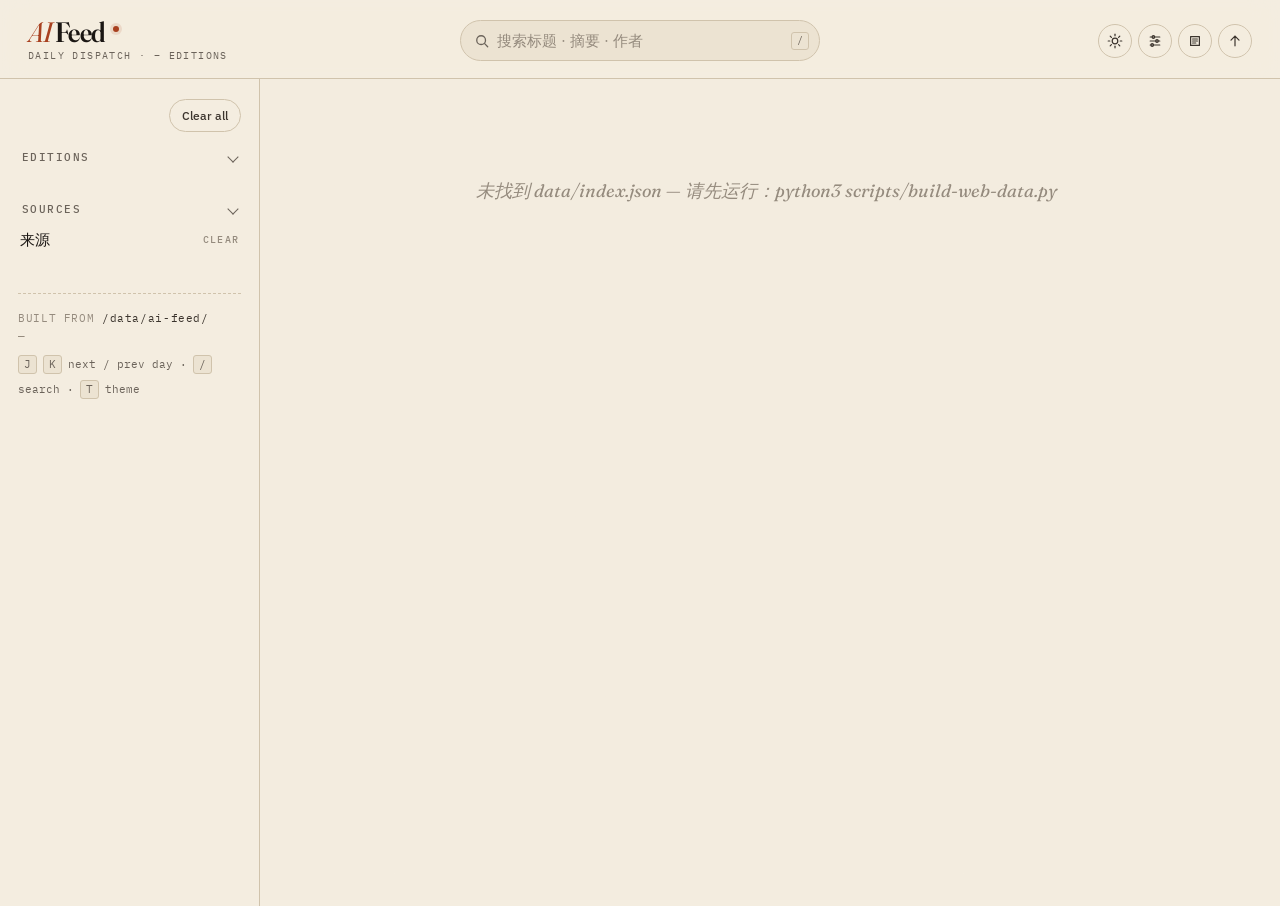
==== web/index.html @ de1b01b5 "Initial GitHub Pages AI daily radar" ====
<!doctype html>
<html lang="zh-CN" data-theme="dark">
<head>
<meta charset="utf-8" />
<meta name="viewport" content="width=device-width,initial-scale=1" />
<title>AI Feed · Dispatch</title>
<link rel="icon" href="favicon.svg" type="image/svg+xml" />
<link rel="shortcut icon" href="favicon.svg" type="image/svg+xml" />
<link rel="preconnect" href="https://fonts.googleapis.com" />
<link rel="preconnect" href="https://fonts.gstatic.com" crossorigin />
<link href="https://fonts.googleapis.com/css2?family=Fraunces:ital,opsz,wght,SOFT@0,9..144,300..900,0..100;1,9..144,300..900,0..100&family=IBM+Plex+Sans:wght@300;400;500;600&family=IBM+Plex+Mono:wght@300;400;500&display=swap" rel="stylesheet" />
<link rel="stylesheet" href="style.css?v=20260511-gorden-digest4" />
</head>
<body>

<!-- Ambient paper texture / ink grain via SVG noise -->
<svg class="grain" aria-hidden="true"><filter id="n"><feTurbulence type="fractalNoise" baseFrequency="0.9" numOctaves="2" stitchTiles="stitch"/><feColorMatrix values="0 0 0 0 0 0 0 0 0 0 0 0 0 0 0 0 0 0 0.12 0"/></filter><rect width="100%" height="100%" filter="url(#n)"/></svg>

<header class="masthead">
  <div class="masthead-left">
    <div class="wordmark">
      <span class="wordmark-ai">AI</span><span class="wordmark-feed">Feed</span>
      <span class="wordmark-mark"></span>
    </div>
    <div class="tagline">DAILY DISPATCH · <span id="tag-days">–</span> EDITIONS</div>
  </div>

  <div class="masthead-center">
    <div class="search-box">
      <svg viewBox="0 0 16 16" width="14" height="14" aria-hidden="true"><circle cx="7" cy="7" r="5" fill="none" stroke="currentColor" stroke-width="1.5"/><path d="M11 11l3.5 3.5" stroke="currentColor" stroke-width="1.5" stroke-linecap="round" fill="none"/></svg>
      <input id="search" type="search" placeholder="搜索标题 · 摘要 · 作者" autocomplete="off" />
      <kbd class="kbd">/</kbd>
    </div>
  </div>

  <div class="masthead-right">
    <span class="topbar-status" id="refresh-status" aria-live="polite"></span>
    <button class="icon-btn" id="refresh-btn" title="刷新最近 60 分钟 (R)" aria-label="refresh">
      <svg viewBox="0 0 20 20" width="16" height="16" fill="none" stroke="currentColor" stroke-width="1.5" stroke-linecap="round" stroke-linejoin="round">
        <path d="M16.5 10A6.5 6.5 0 1 1 14.8 5.7"/>
        <path d="M12.8 3.5h3.7v3.7"/>
      </svg>
    </button>
    <button class="icon-btn" id="theme-btn" title="切换主题 (T)" aria-label="theme">
      <svg class="i-sun" viewBox="0 0 20 20" width="16" height="16"><circle cx="10" cy="10" r="3.5" fill="none" stroke="currentColor" stroke-width="1.5"/><g stroke="currentColor" stroke-width="1.5" stroke-linecap="round"><line x1="10" y1="1.5" x2="10" y2="3.5"/><line x1="10" y1="16.5" x2="10" y2="18.5"/><line x1="1.5" y1="10" x2="3.5" y2="10"/><line x1="16.5" y1="10" x2="18.5" y2="10"/><line x1="4" y1="4" x2="5.5" y2="5.5"/><line x1="14.5" y1="14.5" x2="16" y2="16"/><line x1="16" y1="4" x2="14.5" y2="5.5"/><line x1="5.5" y1="14.5" x2="4" y2="16"/></g></svg>
      <svg class="i-moon" viewBox="0 0 20 20" width="16" height="16"><path d="M15.5 12a6.5 6.5 0 01-8-8 .7.7 0 00-1-.8 8 8 0 109.8 9.8.7.7 0 00-.8-1z" fill="currentColor"/></svg>
    </button>
    <button class="icon-btn" id="settings-btn" title="设置 (,)" aria-label="settings" aria-haspopup="dialog" aria-controls="settings-modal" aria-expanded="false">
      <svg viewBox="0 0 20 20" width="16" height="16" fill="none" stroke="currentColor" stroke-width="1.5" stroke-linecap="round">
        <line x1="4" y1="5" x2="16" y2="5"/><circle cx="8" cy="5" r="1.6"/>
        <line x1="4" y1="10" x2="16" y2="10"/><circle cx="12.5" cy="10" r="1.6"/>
        <line x1="4" y1="15" x2="16" y2="15"/><circle cx="6.5" cy="15" r="1.6"/>
      </svg>
    </button>
    <button class="icon-btn" id="digest-btn" title="查看 Daily Digest (D)" aria-label="daily digest">
      <svg viewBox="0 0 20 20" width="16" height="16" fill="none" stroke="currentColor" stroke-width="1.5" stroke-linecap="round" stroke-linejoin="round"><path d="M4.5 4.5h11v11h-11z"/><path d="M7 7.5h6M7 10h6M7 12.5h4"/></svg>
    </button>
    <button class="icon-btn" id="latest-btn" title="跳到最新 (L)" aria-label="latest">
      <svg viewBox="0 0 20 20" width="16" height="16" fill="none" stroke="currentColor" stroke-width="1.5" stroke-linecap="round"><path d="M10 16V4M5 9l5-5 5 5"/></svg>
    </button>
  </div>
</header>


<section class="sync-alert" id="sync-alert" hidden aria-live="polite">
  <div class="sync-alert-copy">
    <div class="sync-alert-title" id="sync-alert-title">同步状态正常</div>
    <div class="sync-alert-text" id="sync-alert-text">如果飞书网络或授权有问题，这里会直接提醒。</div>
  </div>
  <div class="sync-alert-actions">
    <a class="mini-btn" id="sync-auth-open" href="#" target="_blank" rel="noopener" hidden>去授权</a>
    <button class="mini-btn" id="sync-reauth-btn" type="button" hidden>重新授权</button>
    <button class="mini-btn" id="sync-catchup-btn" type="button" hidden>继续补跑</button>
    <button class="mini-btn" id="sync-alert-refresh-btn" type="button" hidden>刷新状态</button>
  </div>
</section>

<div class="layout">
  <aside class="sidebar" id="sidebar">
    <div class="sidebar-toolbar">
      <button class="ghost-chip clear-chip" id="clear-all-filters" type="button">Clear all</button>
    </div>

    <section class="side-section" data-open="true">
      <button class="side-header"><span>EDITIONS</span><span class="caret"></span></button>
      <div class="side-body">
        <div id="date-list" class="date-list"></div>
      </div>
    </section>

    <section class="side-section" data-open="true">
      <button class="side-header"><span>CATEGORIES</span><span class="caret"></span></button>
      <div class="side-body">
        <div id="category-filters" class="chip-col"></div>
      </div>
    </section>

    <section class="side-section" data-open="true">
      <button class="side-header"><span>SOURCES</span><span class="caret"></span></button>
      <div class="side-body">
        <div class="filter-group-head">
          <span>来源</span>
          <button class="filter-clear-btn" id="clear-sources" type="button">Clear</button>
        </div>
        <div id="source-filters" class="chip-row"></div>
      </div>
    </section>

    <section class="side-section" data-open="true">
      <button class="side-header"><span>WORTH READING</span><span class="caret"></span></button>
      <div class="side-body">
        <div class="filter-group-head">
          <span>Worth reading</span>
          <button class="filter-clear-btn" id="clear-score-filters" type="button">Clear</button>
        </div>
        <div class="filter-block compact-setting">
          <div id="score-filters" class="chip-row"></div>
        </div>
        <div class="filter-block compact-setting">
          <div class="filter-group-head">
            <label>Signal</label>
            <button class="filter-clear-btn" id="clear-signal-filters" type="button">Clear</button>
          </div>
          <div id="signal-filters" class="chip-row"></div>
        </div>
        <div class="filter-block compact-setting">
          <div class="filter-group-head">
            <label>Decision</label>
            <button class="filter-clear-btn" id="clear-decision-filters" type="button">Clear</button>
          </div>
          <div id="decision-filters" class="chip-row"></div>
        </div>
        <div class="filter-block compact-setting">
          <div class="filter-group-head">
            <label>Transfer</label>
            <button class="filter-clear-btn" id="clear-transfer-filters" type="button">Clear</button>
          </div>
          <div id="transfer-filters" class="chip-row"></div>
        </div>
        <div class="filter-block compact-setting">
          <div class="filter-group-head">
            <label>Evidence</label>
            <button class="filter-clear-btn" id="clear-evidence-filters" type="button">Clear</button>
          </div>
          <div id="evidence-filters" class="chip-row"></div>
        </div>
        <div class="filter-block compact-setting">
          <div class="filter-group-head">
            <label>Constraint</label>
            <button class="filter-clear-btn" id="clear-constraint-filters" type="button">Clear</button>
          </div>
          <div id="constraint-filters" class="chip-row"></div>
        </div>
      </div>
    </section>

    <section class="side-section" data-open="true">
      <button class="side-header"><span>ENTITY TAGS</span><span class="caret"></span></button>
      <div class="side-body">
        <div class="filter-group-head">
          <span>实体 / 产品 / 公司</span>
          <button class="filter-clear-btn" id="clear-entity-tags" type="button">Clear</button>
        </div>
        <div id="entity-tag-filters" class="chip-row"></div>
      </div>
    </section>

    <section class="side-section" data-open="true">
      <button class="side-header"><span>TOPIC TAGS</span><span class="caret"></span></button>
      <div class="side-body">
        <div class="filter-group-head">
          <span>主题 / 动作 / 领域</span>
          <button class="filter-clear-btn" id="clear-topic-tags" type="button">Clear</button>
        </div>
        <div id="topic-tag-filters" class="chip-row"></div>
      </div>
    </section>

    <section class="side-section" data-open="true">
      <button class="side-header"><span>MY LISTS</span><span class="caret"></span></button>
      <div class="side-body">
        <div class="filter-group-head">
          <span>状态</span>
          <button class="filter-clear-btn" id="clear-item-state-filters" type="button">Clear</button>
        </div>
        <div id="item-state-filters" class="chip-row"></div>
      </div>
    </section>



    <section class="side-section meta">
      <div class="credits">
        <div class="credits-line">BUILT FROM <span class="credits-mark">/data/ai-feed/</span></div>
        <div class="credits-line" id="generated-at">—</div>
        <div class="credits-kbd"><kbd class="kbd">J</kbd><kbd class="kbd">K</kbd> next / prev day · <kbd class="kbd">/</kbd> search · <kbd class="kbd">T</kbd> theme</div>
      </div>
    </section>
  </aside>

  <main class="timeline" id="timeline">
    <div id="empty" class="empty" hidden>无匹配条目。</div>
    <section id="digest-view" class="digest-view" hidden>
      <div class="digest-shell">
        <div class="digest-head">
          <div>
            <div class="panel-kicker">Daily Digest</div>
            <h2 id="digest-title">昨日总结</h2>
            <p id="digest-subtitle" class="digest-subtitle">正在读取摘要…</p>
          </div>
          <div class="digest-head-actions">
            <div class="digest-date-switcher" aria-label="日报日期切换">
              <div class="digest-date-switcher-top">
                <button class="digest-date-step" id="digest-date-prev-btn" type="button">← 前一天</button>
                <label class="field digest-date-picker">
                  <span>Report Date</span>
                  <select id="digest-date-select"></select>
                </label>
                <button class="digest-date-step" id="digest-date-next-btn" type="button">后一天 →</button>
                <input class="digest-date-native" id="digest-date-input" type="date" aria-label="按日历选择日报日期" />
              </div>
              <div class="digest-date-rail" id="digest-date-rail" aria-label="最近日报日期"></div>
            </div>
            <button class="ghost-chip" id="digest-read-mode-btn" type="button" aria-pressed="false">轻阅读 Beta</button>
            <button class="ghost-chip" id="digest-refresh-btn" type="button">刷新摘要</button>
          </div>
        </div>
        <div id="digest-tabs" class="runtime-detail-tabs digest-tabs"></div>
        <div id="digest-content" class="digest-content"></div>
      </div>
    </section>
  </main>
</div>

<div class="modal-shell" id="settings-modal" hidden>
  <div class="modal-backdrop" id="settings-backdrop"></div>
  <section class="settings-modal-card" role="dialog" aria-modal="true" aria-labelledby="settings-title">
    <div class="settings-modal-head">
      <div>
        <div class="modal-eyebrow">SETTINGS</div>
        <h2 id="settings-title">阅读与评分配置</h2>
        <p class="settings-modal-copy">侧栏只做筛选；阅读偏好、评分模型和补跑任务统一放在这里。</p>
      </div>
      <button class="icon-btn modal-close" id="settings-close-btn" type="button" aria-label="关闭设置">
        <svg viewBox="0 0 20 20" width="16" height="16" fill="none" stroke="currentColor" stroke-width="1.5" stroke-linecap="round"><path d="M5 5l10 10M15 5L5 15"/></svg>
      </button>
    </div>

    <div class="settings-modal-body">
      <nav class="settings-tabs" aria-label="设置分组">
        <button class="settings-tab active" type="button" data-settings-tab="reading">阅读</button>
        <button class="settings-tab" type="button" data-settings-tab="sources">信源</button>
        <button class="settings-tab" type="button" data-settings-tab="scoring">评分</button>
        <button class="settings-tab" type="button" data-settings-tab="tagging">标签</button>
        <button class="settings-tab" type="button" data-settings-tab="digest">Digest</button>
      </nav>

      <section class="settings-panel" data-settings-tab-panel="reading">
        <div class="panel-head">
          <div>
            <div class="panel-kicker">Reading</div>
            <h3>界面偏好</h3>
          </div>
          <p>这些设置只影响当前浏览器的阅读体验。</p>
        </div>
        <div class="settings-grid two-col">
          <label class="field">
            <span>Theme</span>
            <select id="setting-theme">
              <option value="auto">跟随系统</option>
              <option value="light">浅色</option>
              <option value="dark">深色</option>
            </select>
          </label>
          <label class="field">
            <span>Density</span>
            <select id="setting-density">
              <option value="compact">紧凑</option>
              <option value="cozy">标准</option>
              <option value="roomy">宽松</option>
            </select>
          </label>
          <label class="field">
            <span>Group by</span>
            <select id="setting-group">
              <option value="category">按分类</option>
              <option value="source">按来源</option>
              <option value="flat">不分组</option>
            </select>
          </label>
          <label class="field">
            <span>Cluster</span>
            <select id="setting-cluster">
              <option value="auto">标准去重</option>
              <option value="aggressive">更激进</option>
              <option value="off">关闭聚合</option>
            </select>
          </label>
          <label class="field field-wide">
            <span>Summary</span>
            <select id="setting-summary">
              <option value="on">显示摘要</option>
              <option value="off">只看标题</option>
            </select>
          </label>
        </div>
      </section>

      <section class="settings-panel" data-settings-tab-panel="sources">
        <div class="panel-head">
          <div>
            <div class="panel-kicker">SOURCES</div>
            <h3>信源管理</h3>
          </div>
          <p>这里可以直接管理 RSS 信源，也可以顺手新建一个分类。</p>
        </div>

        <div class="source-manager-grid">
          <div class="settings-subpanel source-list-panel">
            <div class="settings-subpanel-head source-subpanel-head">
              <div>
                <div class="panel-kicker">LIBRARY</div>
                <h4>已有信源</h4>
              </div>
              <p>先筛选，再批量处理；失败源可以直接重试。</p>
            </div>
            <div class="source-filter-grid compact-grid">
              <label class="field">
                <span>搜索</span>
                <input id="source-filter-search" type="search" placeholder="搜名称、地址、分类" />
              </label>
              <label class="field">
                <span>分类筛选</span>
                <select id="source-filter-category">
                  <option value="">全部分类</option>
                </select>
              </label>
              <label class="field">
                <span>状态筛选</span>
                <select id="source-filter-status">
                  <option value="all">全部</option>
                  <option value="enabled">仅启用中</option>
                  <option value="paused">仅已暂停</option>
                  <option value="failed">仅抓取失败</option>
                </select>
              </label>
            </div>
            <div class="source-selection-bar">
              <div class="source-selection-meta">
                <strong id="source-visible-summary">0 / 0</strong>
                <span id="source-selection-summary">已选 0 项</span>
              </div>
              <div class="runtime-inline-actions source-selection-actions">
                <button class="mini-btn" type="button" id="source-select-visible">全选当前结果</button>
                <button class="mini-btn" type="button" id="source-clear-selection">清空勾选</button>
              </div>
            </div>
            <div class="source-bulk-edit-panel source-action-board">
              <div class="settings-grid two-col compact-grid">
                <label class="field">
                  <span>批量改分类</span>
                  <input id="source-bulk-category" type="text" list="source-category-options" placeholder="RSS源" />
                </label>
                <label class="field">
                  <span>新分类 Emoji</span>
                  <input id="source-bulk-category-emoji" type="text" placeholder="🧩" />
                </label>
              </div>
              <div class="backfill-status-row">
                <div id="source-bulk-edit-status" class="setting-subline"></div>
                <div class="runtime-inline-actions">
                  <button type="button" id="source-bulk-apply-category">批量改分类</button>
                  <button type="button" id="source-bulk-enable">批量启用</button>
                  <button type="button" id="source-bulk-disable">批量暂停</button>
                  <button type="button" id="source-bulk-retry-selected">重试所选</button>
                  <button type="button" id="source-bulk-retry-failed">重试失败源</button>
                </div>
              </div>
            </div>
            <div id="source-config-list" class="profile-list"></div>
          </div>

          <div class="source-side-stack">
            <div class="settings-subpanel source-editor-panel">
              <div class="settings-subpanel-head source-subpanel-head">
                <div>
                  <div class="panel-kicker">EDITOR</div>
                  <h4>新增 / 编辑 RSS</h4>
                </div>
                <p>分类可直接输入新名字；新分类再补一个 emoji。</p>
              </div>
            <form id="source-form" class="profile-form">
              <input type="hidden" id="source-id" />
              <div class="settings-grid two-col compact-grid">
                <label class="field">
                  <span>名称</span>
                  <input id="source-name" type="text" placeholder="OpenAI Blog" />
                </label>
                <label class="field">
                  <span>显示名</span>
                  <input id="source-label" type="text" placeholder="OpenAI" />
                </label>
                <label class="field field-wide">
                  <span>RSS 地址</span>
                  <input id="source-feed-url" type="text" placeholder="https://example.com/rss.xml" />
                </label>
                <label class="field">
                  <span>分类</span>
                  <input id="source-category" type="text" list="source-category-options" placeholder="🧠 模型 & 论文" />
                  <datalist id="source-category-options"></datalist>
                </label>
                <label class="field">
                  <span>新分类 Emoji</span>
                  <input id="source-category-emoji" type="text" placeholder="🛰" />
                </label>
                <div class="field checkbox-field">
                  <span>状态</span>
                  <label class="checkbox-pill">
                    <input id="source-enabled" type="checkbox" checked />
                    <span>启用这个信源</span>
                  </label>
                </div>
              </div>
              <div class="backfill-status-row">
                <div id="source-config-status" class="setting-subline"></div>
                <div class="runtime-inline-actions">
                  <button type="button" id="source-reset">新建</button>
                  <button type="submit" id="source-save">保存信源</button>
                </div>
              </div>
            </form>
            </div>

            <div class="settings-subpanel source-bulk-panel">
              <div class="settings-subpanel-head source-subpanel-head">
                <div>
                  <div class="panel-kicker">IMPORT</div>
                  <h4>批量导入</h4>
                </div>
                <p>一行一个 RSS 地址；或 CSV：名称, RSS 地址, 分类, emoji, 显示名。</p>
              </div>
              <form id="source-bulk-form" class="profile-form">
            <label class="field">
              <span>批量文本</span>
              <textarea id="source-bulk-import" rows="6" placeholder="https://openai.com/news/rss.xml&#10;OpenAI Blog, https://openai.com/news/rss.xml, RSS源, 🧩, RSS源"></textarea>
            </label>
            <div class="settings-grid two-col compact-grid">
              <label class="field">
                <span>默认分类</span>
                <input id="source-bulk-default-category" type="text" list="source-category-options" placeholder="RSS源" />
              </label>
              <label class="field">
                <span>默认 Emoji</span>
                <input id="source-bulk-default-emoji" type="text" placeholder="🧩" />
              </label>
              <div class="field checkbox-field field-wide">
                <span>导入后动作</span>
                <label class="checkbox-pill">
                  <input id="source-bulk-sync" type="checkbox" checked />
                  <span>导入后立即抓一轮最新 RSS</span>
                </label>
              </div>
            </div>
            <div class="backfill-status-row">
              <div id="source-bulk-status" class="setting-subline"></div>
              <div class="runtime-inline-actions">
                <button type="submit" id="source-bulk-save">批量导入</button>
              </div>
              </div>
            </form>
            </div>
          </div>
        </div>
      </section>

      <section class="settings-panel" data-settings-tab-panel="scoring">
        <div class="panel-head">
          <div>
            <div class="panel-kicker">SCORING</div>
            <h3>PM 评分模型</h3>
          </div>
          <p>配置会写入本地 <code>config.local.json</code>，新闻先展示，评分异步补齐。</p>
        </div>

        <div class="settings-inline-grid">
          <div class="inline-card">
            <div class="inline-card-head">
              <strong>评分开关</strong>
              <span>控制是否自动触发评分</span>
            </div>
            <div class="seg" data-setting="scoring-enabled">
              <button type="button" data-value="true">开启</button>
              <button type="button" data-value="false">关闭</button>
            </div>
          </div>
          <div class="inline-card">
            <div class="inline-card-head">
              <strong>RSS</strong>
              <span><a href="/rss.xml" target="_blank" rel="noopener">打开本地 RSS</a></span>
            </div>
            <div class="inline-card-grid">
              <div>
                <div class="mini-label">Feed URL</div>
                <code class="rss-code">/rss.xml</code>
              </div>
              <label class="field field-inline">
                <span>Max items</span>
                <select id="rss-max-items">
                  <option value="20">20</option>
                  <option value="50">50</option>
                  <option value="80">80</option>
                  <option value="100">100</option>
                </select>
              </label>
              <label class="field field-inline">
                <span>评分并发</span>
                <select id="scoring-parallel-workers">
                  <option value="1">1 路（最稳）</option>
                  <option value="2">2 路</option>
                  <option value="3">3 路（推荐）</option>
                  <option value="4">4 路</option>
                  <option value="5">5 路（更激进）</option>
                </select>
              </label>
            </div>
          </div>
        </div>

        <div class="settings-grid scoring-grid">
          <div class="settings-subpanel">
            <div class="settings-subpanel-head">
              <h4>已有配置</h4>
              <p>切换当前使用的评分模型，或继续编辑。</p>
            </div>
            <div id="profile-list" class="profile-list"></div>
          </div>

          <div class="settings-subpanel">
            <div class="settings-subpanel-head">
              <h4>编辑配置</h4>
              <p>建议先用单条和小批量测试，再放大批量。</p>
            </div>
            <form id="profile-form" class="profile-form">
              <input type="hidden" id="profile-id" />
              <div class="settings-grid two-col compact-grid">
                <label class="field">
                  <span>Name</span>
                  <input id="profile-name" type="text" placeholder="MiniMax M2.7" />
                </label>
                <label class="field">
                  <span>Provider</span>
                  <select id="profile-provider">
                    <option value="openai_compatible">OpenAI Compatible</option>
                    <option value="custom">Custom</option>
                  </select>
                </label>
                <label class="field field-wide">
                  <span>Base URL</span>
                  <input id="profile-base-url" type="text" placeholder="https://api.minimaxi.com/v1" />
                </label>
                <label class="field field-wide">
                  <span>API Key</span>
                  <input id="profile-api-key" type="password" placeholder="sk-..." />
                </label>
                <label class="field">
                  <span>Model</span>
                  <input id="profile-model" type="text" placeholder="MiniMax-M2.7" />
                </label>
                <label class="field">
                  <span>Batch Size</span>
                  <select id="profile-batch-size">
                    <option value="1">1 条</option>
                    <option value="5">5 条</option>
                    <option value="10">10 条</option>
                  </select>
                </label>
              </div>
              <div class="profile-actions">
                <button type="submit" id="profile-save">保存并设为当前</button>
                <button type="button" id="profile-reset">新建配置</button>
              </div>
            </form>
          </div>
        </div>
      </section>

      <section class="settings-panel" data-settings-tab-panel="tagging">
        <div class="panel-head">
          <div>
            <div class="panel-kicker">TAGGING</div>
            <h3>标签模型</h3>
          </div>
          <p>标签与评分独立异步运行，默认优先打 representative，再继承给同 cluster 条目。</p>
        </div>
        <div class="settings-inline-grid">
          <div class="inline-card">
            <div class="inline-card-head">
              <strong>标签开关</strong>
              <span>控制是否自动补标签</span>
            </div>
            <div class="seg" data-setting="tagging-enabled">
              <button type="button" data-value="true">开启</button>
              <button type="button" data-value="false">关闭</button>
            </div>
          </div>
          <div class="inline-card">
            <div class="inline-card-head">
              <strong>补齐策略</strong>
              <span>控制单次最多发起多少条模型请求</span>
            </div>
            <div class="settings-grid two-col compact-grid">
              <label class="field">
                <span>Max pending / run</span>
                <select id="tagging-max-pending">
                  <option value="0">全部</option>
                  <option value="10">10</option>
                  <option value="20">20</option>
                  <option value="50">50</option>
                  <option value="100">100</option>
                </select>
              </label>
              <label class="field">
                <span>并发路数</span>
                <select id="tagging-parallel-workers">
                  <option value="1">1 路（最稳）</option>
                  <option value="2">2 路</option>
                  <option value="3">3 路（推荐）</option>
                  <option value="4">4 路</option>
                  <option value="5">5 路（更激进）</option>
                </select>
              </label>
              <div class="field checkbox-field">
                <span>Cluster inherit</span>
                <label class="checkbox-pill">
                  <input id="tagging-allow-inherit" type="checkbox" />
                  <span>允许 cluster 成员继承 representative 标签</span>
                </label>
              </div>
            </div>
          </div>
        </div>
        <div class="settings-grid scoring-grid">
          <div class="settings-subpanel">
            <div class="settings-subpanel-head">
              <h4>已有标签模型</h4>
              <p>支持独立于评分配置的模型档案。</p>
            </div>
            <div id="tagging-profile-list" class="profile-list"></div>
          </div>
          <div class="settings-subpanel">
            <div class="settings-subpanel-head">
              <h4>编辑标签模型</h4>
              <p>建议先小批量试跑，确认标签是否足够稳定。</p>
            </div>
            <form id="tagging-profile-form" class="profile-form">
              <input type="hidden" id="tagging-profile-id" />
              <div class="settings-grid two-col compact-grid">
                <label class="field">
                  <span>Name</span>
                  <input id="tagging-profile-name" type="text" placeholder="Tagger" />
                </label>
                <label class="field">
                  <span>Provider</span>
                  <select id="tagging-profile-provider">
                    <option value="openai_compatible">OpenAI Compatible</option>
                    <option value="custom">Custom</option>
                  </select>
                </label>
                <label class="field field-wide">
                  <span>Base URL</span>
                  <input id="tagging-profile-base-url" type="text" placeholder="https://api.example.com/v1" />
                </label>
                <label class="field field-wide">
                  <span>API Key</span>
                  <input id="tagging-profile-api-key" type="password" placeholder="sk-..." />
                </label>
                <label class="field">
                  <span>Model</span>
                  <input id="tagging-profile-model" type="text" placeholder="MiniMax-M2.7" />
                </label>
                <label class="field">
                  <span>Batch Size</span>
                  <select id="tagging-profile-batch-size">
                    <option value="1">1 条</option>
                    <option value="5">5 条</option>
                    <option value="10">10 条</option>
                  </select>
                </label>
              </div>
              <div class="profile-actions">
                <button type="submit" id="tagging-profile-save">保存并设为当前</button>
                <button type="button" id="tagging-profile-reset">新建配置</button>
              </div>
            </form>
          </div>
        </div>
        <div class="backfill-workspace">
          <form id="tagging-backfill-form" class="backfill-form">
            <div class="settings-grid two-col compact-grid">
              <label class="field">
                <span>Mode</span>
                <select id="tagging-backfill-mode">
                  <option value="single">单天</option>
                  <option value="range">日期范围</option>
                </select>
              </label>
              <div class="field checkbox-field">
                <span>重跑策略</span>
                <label class="checkbox-pill">
                  <input id="tagging-backfill-force-check" type="checkbox" />
                  <span>强制重打已有标签</span>
                </label>
              </div>
            </div>
            <div class="preset-row" id="tagging-backfill-presets">
              <button type="button" class="ghost-chip" data-backfill-target="tagging-backfill" data-backfill-preset="today">今天</button>
              <button type="button" class="ghost-chip" data-backfill-target="tagging-backfill" data-backfill-preset="yesterday">昨天</button>
              <button type="button" class="ghost-chip" data-backfill-target="tagging-backfill" data-backfill-preset="last7">最近 7 天</button>
              <button type="button" class="ghost-chip" data-backfill-target="tagging-backfill" data-backfill-preset="month">本月</button>
            </div>
            <div id="tagging-backfill-single-group" class="settings-grid one-col compact-grid">
              <label class="field">
                <span>Date</span>
                <input id="tagging-backfill-single-date" type="date" />
              </label>
            </div>
            <div id="tagging-backfill-range-group" class="settings-grid two-col compact-grid" hidden>
              <label class="field">
                <span>Start</span>
                <input id="tagging-backfill-start-date" type="date" />
              </label>
              <label class="field">
                <span>End</span>
                <input id="tagging-backfill-end-date" type="date" />
              </label>
            </div>
            <div class="backfill-status-row">
              <div id="tagging-backfill-status" class="setting-subline"></div>
              <div class="runtime-inline-actions">
                <button type="button" id="tagging-backfill-prioritize">插队到最前</button>
                <button type="submit" id="tagging-backfill-run">提交标签补跑</button>
              </div>
            </div>
          </form>
          <div class="runtime-panel">
            <div class="runtime-summary">
              <div id="tagging-runtime-summary" class="runtime-summary-line">正在读取标签状态…</div>
              <div id="tagging-runtime-current" class="runtime-current-line"></div>
            </div>
            <div id="tagging-runtime-controls" class="runtime-controls"></div>
            <div id="tagging-runtime-breakdown" class="runtime-breakdown"></div>
            <div id="tagging-runtime-tabs" class="runtime-detail-tabs"></div>
            <div id="tagging-runtime-detail-grid" class="runtime-detail-grid"></div>
            <div id="tagging-runtime-list" class="runtime-job-list"></div>
          </div>
        </div>
      </section>

      <section class="settings-panel" data-settings-tab-panel="digest">
        <div class="panel-head">
          <div>
            <div class="panel-kicker">DIGEST</div>
            <h3>次日 8:30 日报总结</h3>
          </div>
          <p>每天汇总前一天热点实体 / 热点主题，并提炼必读与值得读的 PM 洞察。</p>
        </div>
        <div class="settings-inline-grid">
          <div class="inline-card">
            <div class="inline-card-head">
              <strong>日报开关</strong>
              <span>控制是否在 08:30 自动生成昨日总结</span>
            </div>
            <div class="seg" data-setting="digest-enabled">
              <button type="button" data-value="true">开启</button>
              <button type="button" data-value="false">关闭</button>
            </div>
          </div>
          <div class="inline-card">
            <div class="settings-grid two-col compact-grid">
              <label class="field">
                <span>Schedule</span>
                <input id="digest-schedule-time" type="time" value="08:30" />
              </label>
              <label class="field">
                <span>日报并发</span>
                <select id="digest-parallel-workers">
                  <option value="1">1 路（推荐）</option>
                  <option value="2">2 路</option>
                  <option value="3">3 路</option>
                  <option value="4">4 路</option>
                  <option value="5">5 路</option>
                </select>
              </label>
              <div class="field checkbox-field">
                <span>Outputs</span>
                <label class="checkbox-pill">
                  <input id="digest-output-obsidian" type="checkbox" />
                  <span>同时写入 Obsidian</span>
                </label>
              </div>
            </div>
          </div>
        </div>
        <div class="settings-grid scoring-grid">
          <div class="settings-subpanel">
            <div class="settings-subpanel-head">
              <h4>已有 Digest 模型</h4>
              <p>Digest 与评分、标签模型完全分离。</p>
            </div>
            <div id="digest-profile-list" class="profile-list"></div>
          </div>
          <div class="settings-subpanel">
            <div class="settings-subpanel-head">
              <h4>编辑 Digest 模型</h4>
              <p>如果暂时不配模型，也会先产出热点 + 降级版洞察。</p>
            </div>
            <form id="digest-profile-form" class="profile-form">
              <input type="hidden" id="digest-profile-id" />
              <div class="settings-grid two-col compact-grid">
                <label class="field">
                  <span>Name</span>
                  <input id="digest-profile-name" type="text" placeholder="Digest analyzer" />
                </label>
                <label class="field">
                  <span>Provider</span>
                  <select id="digest-profile-provider">
                    <option value="openai_compatible">OpenAI Compatible</option>
                    <option value="custom">Custom</option>
                  </select>
                </label>
                <label class="field field-wide">
                  <span>Base URL</span>
                  <input id="digest-profile-base-url" type="text" placeholder="https://api.example.com/v1" />
                </label>
                <label class="field field-wide">
                  <span>API Key</span>
                  <input id="digest-profile-api-key" type="password" placeholder="sk-..." />
                </label>
                <label class="field">
                  <span>Model</span>
                  <input id="digest-profile-model" type="text" placeholder="gpt-5-mini" />
                </label>
                <label class="field">
                  <span>Batch Size</span>
                  <select id="digest-profile-batch-size">
                    <option value="1">1 次</option>
                    <option value="5">5</option>
                    <option value="10">10</option>
                  </select>
                </label>
              </div>
              <div class="profile-actions">
                <button type="submit" id="digest-profile-save">保存并设为当前</button>
                <button type="button" id="digest-profile-reset">新建配置</button>
              </div>
            </form>
          </div>
        </div>
        <div class="backfill-workspace">
          <form id="digest-run-form" class="backfill-form">
            <div class="settings-grid two-col compact-grid">
              <label class="field">
                <span>Mode</span>
                <select id="digest-backfill-mode">
                  <option value="single">单天</option>
                  <option value="range">日期范围</option>
                </select>
              </label>
              <label class="field">
                <span>重跑策略</span>
                <label class="checkbox-pill">
                  <input id="digest-run-force-check" type="checkbox" />
                  <span>强制重新生成摘要</span>
                </label>
              </label>
            </div>
            <div class="preset-row" id="digest-backfill-presets">
              <button type="button" class="ghost-chip" data-backfill-target="digest-backfill" data-backfill-preset="today">今天</button>
              <button type="button" class="ghost-chip" data-backfill-target="digest-backfill" data-backfill-preset="yesterday">昨天</button>
              <button type="button" class="ghost-chip" data-backfill-target="digest-backfill" data-backfill-preset="last7">最近 7 天</button>
              <button type="button" class="ghost-chip" data-backfill-target="digest-backfill" data-backfill-preset="month">本月</button>
            </div>
            <div id="digest-backfill-single-group" class="settings-grid one-col compact-grid">
              <label class="field">
                <span>Date</span>
                <input id="digest-run-date" type="date" />
              </label>
            </div>
            <div id="digest-backfill-range-group" class="settings-grid two-col compact-grid" hidden>
              <label class="field">
                <span>Start</span>
                <input id="digest-backfill-start-date" type="date" />
              </label>
              <label class="field">
                <span>End</span>
                <input id="digest-backfill-end-date" type="date" />
              </label>
            </div>
            <div class="field checkbox-field">
                <span>说明</span>
                <div class="setting-subline">支持单天或日期区间，和评分/标签补跑保持一致。</div>
            </div>
            <div class="backfill-status-row">
              <div id="digest-run-status" class="setting-subline"></div>
              <div class="runtime-inline-actions">
                <button type="button" id="digest-run-prioritize">插队到最前</button>
                <button type="submit" id="digest-run-btn">提交日报补跑</button>
              </div>
            </div>
          </form>
          <div class="runtime-panel">
            <div class="runtime-summary">
              <div id="digest-runtime-summary" class="runtime-summary-line">正在读取日报状态…</div>
              <div id="digest-runtime-current" class="runtime-current-line"></div>
            </div>
            <div id="digest-runtime-controls" class="runtime-controls"></div>
            <div id="digest-runtime-list" class="runtime-job-list"></div>
          </div>
        </div>
      </section>

      <section class="settings-panel" data-settings-tab-panel="scoring">
        <div class="panel-head">
          <div>
            <div class="panel-kicker">Backfill</div>
            <h3>补跑评分</h3>
          </div>
          <p>支持单天或日期区间；如果最近一小时已经算过，可以选择跳过已存在结果。</p>
        </div>

        <div class="backfill-workspace">
          <form id="backfill-form" class="backfill-form">
            <div class="settings-grid two-col compact-grid">
              <label class="field">
                <span>Mode</span>
                <select id="backfill-mode">
                  <option value="single">单天</option>
                  <option value="range">日期范围</option>
                </select>
              </label>
              <div class="field checkbox-field">
                <span>重跑策略</span>
                <label class="checkbox-pill">
                  <input id="backfill-force-check" type="checkbox" />
                  <span>强制重算已评分条目</span>
                </label>
              </div>
            </div>

            <div class="preset-row" id="backfill-presets">
              <button type="button" class="ghost-chip" data-backfill-preset="today">今天</button>
              <button type="button" class="ghost-chip" data-backfill-preset="yesterday">昨天</button>
              <button type="button" class="ghost-chip" data-backfill-preset="last7">最近 7 天</button>
              <button type="button" class="ghost-chip" data-backfill-preset="month">本月</button>
            </div>

            <div id="backfill-single-group" class="settings-grid one-col compact-grid">
              <label class="field">
                <span>Date</span>
                <input id="backfill-single-date" type="date" />
              </label>
            </div>

            <div id="backfill-range-group" class="settings-grid two-col compact-grid" hidden>
              <label class="field">
                <span>Start</span>
                <input id="backfill-start-date" type="date" />
              </label>
              <label class="field">
                <span>End</span>
                <input id="backfill-end-date" type="date" />
              </label>
            </div>

            <div class="backfill-status-row">
              <div id="backfill-status" class="setting-subline"></div>
              <div class="runtime-inline-actions">
                <button type="button" id="backfill-prioritize">插队到最前</button>
                <button type="submit" id="backfill-run">提交补跑</button>
              </div>
            </div>
          </form>

          <div class="runtime-panel">
            <div class="runtime-summary">
              <div id="scoring-runtime-summary" class="runtime-summary-line">正在读取评分状态…</div>
              <div id="scoring-runtime-current" class="runtime-current-line"></div>
            </div>
            <div id="scoring-runtime-controls" class="runtime-controls"></div>
            <div id="runtime-breakdown" class="runtime-breakdown"></div>
            <div id="runtime-detail-tabs" class="runtime-detail-tabs"></div>
            <div id="runtime-detail-grid" class="runtime-detail-grid"></div>
            <div id="scoring-runtime-list" class="runtime-job-list"></div>
          </div>
        </div>
      </section>
    </div>
  </section>
</div>

<script src="app.js?v=20260511-gorden-digest4"></script>
</body>
</html>
---- web/style.css ----
/* =============================================================
   AI Feed · Dispatch
   Editorial newswire aesthetic. Fraunces (serif display) + IBM
   Plex Sans (body) + IBM Plex Mono (metadata). Dual theme —
   warm paper for light, deep ink for dark. Oxide-red accent.
   ============================================================= */

:root {
  /* ───── Dark theme (deep ink) — default ───── */
  --bg: #0f0e0c;
  --bg-elev: #16140f;
  --surface: #1a1712;
  --surface-2: #231f19;
  --ink: #ede7da;
  --ink-2: #c9c0ad;
  --muted: #8a8278;
  --faint: #5a544a;
  --rule: #2a2520;
  --rule-soft: #1f1c17;
  --accent: #e06a3f;
  --accent-soft: rgba(224, 106, 63, 0.14);
  --warn: #e0b83f;
  --spine-dot: #e06a3f;
  --code-bg: rgba(224, 106, 63, 0.08);
  --grain-opacity: 0.22;
  --select-bg: rgba(224, 106, 63, 0.22);
}

[data-theme="light"] {
  --bg: #f4ede0;
  --bg-elev: #ebe2d1;
  --surface: #ece3d2;
  --surface-2: #e0d5c0;
  --ink: #1a1613;
  --ink-2: #3b342d;
  --muted: #6b635a;
  --faint: #958b7e;
  --rule: #d0c3ac;
  --rule-soft: #ddd1ba;
  --accent: #a8401f;
  --accent-soft: rgba(168, 64, 31, 0.12);
  --warn: #8a6a18;
  --spine-dot: #a8401f;
  --code-bg: rgba(168, 64, 31, 0.08);
  --grain-opacity: 0.35;
  --select-bg: rgba(168, 64, 31, 0.22);
}

/* ───── Typography ───── */
:root {
  --font-display: "Fraunces", "Songti SC", "PingFang SC", "Georgia", serif;
  --font-body: "IBM Plex Sans", -apple-system, "Helvetica Neue", "PingFang SC", "Microsoft YaHei", sans-serif;
  --font-mono: "IBM Plex Mono", ui-monospace, "SF Mono", Menlo, monospace;
}

/* ───── Density ───── */
:root {
  --row-gap: 14px;
  --item-pad-y: 14px;
  --item-pad-x: 18px;
  --day-gap: 56px;
  --title-size: 16px;
  --summary-size: 14px;
}
[data-density="compact"] {
  --row-gap: 8px; --item-pad-y: 9px; --item-pad-x: 14px;
  --day-gap: 40px; --title-size: 15px; --summary-size: 13px;
}
[data-density="roomy"] {
  --row-gap: 20px; --item-pad-y: 20px; --item-pad-x: 22px;
  --day-gap: 72px; --title-size: 17px; --summary-size: 15px;
}

/* ───── Base ───── */
* { box-sizing: border-box; }
html, body { margin: 0; padding: 0; }
html { scroll-behavior: smooth; }
body {
  background: var(--bg);
  color: var(--ink);
  font-family: var(--font-body);
  font-size: 15px;
  line-height: 1.55;
  font-feature-settings: "ss01", "cv02", "cv11";
  -webkit-font-smoothing: antialiased;
  text-rendering: optimizeLegibility;
  overflow-x: hidden;
}
body.modal-open { overflow: hidden; }
::selection { background: var(--select-bg); color: var(--ink); }

a { color: var(--accent); text-decoration: none; border-bottom: 1px solid transparent; transition: border-color .14s; }
a:hover { border-bottom-color: var(--accent); }

kbd.kbd {
  font-family: var(--font-mono);
  font-size: 10.5px;
  padding: 1px 5px;
  border-radius: 3px;
  background: var(--surface);
  border: 1px solid var(--rule);
  color: var(--muted);
  line-height: 1.4;
}

/* Ambient grain overlay */
.grain {
  position: fixed; inset: 0;
  pointer-events: none;
  width: 100%; height: 100%;
  opacity: var(--grain-opacity);
  mix-blend-mode: overlay;
  z-index: 1;
}

/* ───── Masthead ───── */
.masthead {
  position: sticky; top: 0; z-index: 20;
  display: grid;
  grid-template-columns: 1fr auto 1fr;
  align-items: center;
  padding: 18px 28px 14px;
  background: color-mix(in srgb, var(--bg) 92%, transparent);
  backdrop-filter: blur(14px) saturate(140%);
  -webkit-backdrop-filter: blur(14px) saturate(140%);
  border-bottom: 1px solid var(--rule);
}
.masthead-left { display: flex; flex-direction: column; gap: 2px; }
.masthead-center { display: flex; justify-content: center; }
.masthead-right { display: flex; gap: 6px; justify-content: flex-end; align-items: center; }

.topbar-status {
  align-self: center;
  min-width: 132px;
  text-align: right;
  font-family: var(--font-mono);
  font-size: 10.5px;
  letter-spacing: 0.04em;
  color: var(--muted);
}
.topbar-status[data-state="success"] { color: var(--accent); }
.topbar-status[data-state="error"] { color: #e07a5f; }
.topbar-status[data-state="loading"] { color: var(--warn); }

.sync-alert {
  position: sticky;
  top: 73px;
  z-index: 19;
  display: flex;
  align-items: center;
  justify-content: space-between;
  gap: 16px;
  padding: 12px 28px;
  border-bottom: 1px solid var(--rule);
  background: color-mix(in srgb, var(--surface) 94%, transparent);
  backdrop-filter: blur(12px) saturate(135%);
  -webkit-backdrop-filter: blur(12px) saturate(135%);
}
.sync-alert[data-kind="auth_required"],
.sync-alert[data-kind="error"] {
  background: color-mix(in srgb, #e07a5f 10%, var(--surface));
}
.sync-alert[data-kind="network_timeout"],
.sync-alert[data-kind="sync_lagging"],
.sync-alert[data-kind="proxy_error"] {
  background: color-mix(in srgb, var(--warn) 10%, var(--surface));
}
.sync-alert-copy { min-width: 0; }
.sync-alert-title {
  font: 600 13px var(--font-body);
  color: var(--ink);
}
.sync-alert-text {
  margin-top: 2px;
  font: 400 12px/1.45 var(--font-body);
  color: var(--ink-2);
}
.sync-alert-actions {
  display: flex;
  align-items: center;
  gap: 8px;
  flex-wrap: wrap;
}

.wordmark {
  display: inline-flex; align-items: baseline; gap: 0;
  font-family: var(--font-display);
  font-weight: 500;
  font-size: 28px;
  line-height: 1;
  letter-spacing: -0.02em;
  font-variation-settings: "opsz" 144, "SOFT" 20;
  color: var(--ink);
}
.wordmark-ai { font-style: italic; font-weight: 400; color: var(--accent); }
.wordmark-feed { font-weight: 600; margin-left: 3px; }
.wordmark-mark {
  width: 6px; height: 6px; border-radius: 50%;
  background: var(--accent);
  margin-left: 8px; transform: translateY(-10px);
  box-shadow: 0 0 0 3px var(--accent-soft);
  animation: pulse 2.4s ease-in-out infinite;
}
@keyframes pulse { 0%,100% { opacity: 1; } 50% { opacity: .35; } }

.tagline {
  font-family: var(--font-mono);
  font-size: 10px;
  font-weight: 400;
  letter-spacing: 0.14em;
  color: var(--muted);
  text-transform: uppercase;
}

.search-box {
  position: relative;
  display: flex; align-items: center; gap: 8px;
  background: var(--surface);
  border: 1px solid var(--rule);
  border-radius: 999px;
  padding: 6px 10px 6px 14px;
  min-width: 360px;
  max-width: 560px;
  color: var(--muted);
  transition: border-color .14s, background .14s;
}
.search-box:focus-within {
  border-color: var(--accent);
  background: var(--bg-elev);
  box-shadow: 0 0 0 4px var(--accent-soft);
}
.search-box input {
  flex: 1;
  background: transparent; border: 0; outline: 0;
  font: inherit; color: var(--ink);
  font-family: var(--font-body);
  padding: 2px 0;
}
.search-box input::placeholder { color: var(--faint); }
.search-box .kbd { font-size: 10px; }

.icon-btn {
  display: inline-flex; align-items: center; justify-content: center;
  width: 34px; height: 34px;
  background: transparent;
  border: 1px solid var(--rule);
  border-radius: 50%;
  color: var(--ink-2);
  cursor: pointer;
  transition: all .15s;
  position: relative;
}
.icon-btn:hover { color: var(--accent); border-color: var(--accent); background: var(--accent-soft); transform: translateY(-1px); }
.icon-btn:disabled { opacity: .55; cursor: wait; transform: none; }
.icon-btn[data-state="loading"] {
  color: var(--warn);
  border-color: var(--warn);
  background: color-mix(in srgb, var(--warn) 10%, transparent);
}
.icon-btn[data-state="success"] {
  color: var(--accent);
  border-color: var(--accent);
}
.icon-btn[data-state="error"] {
  color: #e07a5f;
  border-color: #e07a5f;
}
.icon-btn .i-sun { display: none; }
[data-theme="light"] .icon-btn .i-sun { display: block; }
[data-theme="light"] .icon-btn .i-moon { display: none; }
[data-theme="dark"] .icon-btn .i-sun { display: none; }
[data-theme="dark"] .icon-btn .i-moon { display: block; }

.toolbar-pill {
  display: inline-flex;
  align-items: center;
  gap: 8px;
  min-height: 34px;
  padding: 6px 12px;
  border-radius: 999px;
  border: 1px solid var(--rule);
  background: color-mix(in srgb, var(--surface) 82%, transparent);
  color: var(--ink-2);
  cursor: pointer;
  transition: all .14s ease;
  max-width: 220px;
}
.toolbar-pill:hover,
.toolbar-pill[aria-expanded="true"] {
  border-color: var(--accent);
  color: var(--accent);
  background: var(--accent-soft);
}
.toolbar-pill-label {
  font: 600 12px var(--font-body);
  white-space: nowrap;
}
.toolbar-pill-meta {
  max-width: 136px;
  overflow: hidden;
  text-overflow: ellipsis;
  white-space: nowrap;
  color: var(--muted);
  font: 500 10.5px var(--font-mono);
  letter-spacing: 0.03em;
}
.toolbar-pill[aria-expanded="true"] .toolbar-pill-meta {
  color: color-mix(in srgb, var(--accent) 78%, var(--muted));
}

.workbench-popover {
  position: fixed;
  top: 74px;
  left: 288px;
  right: 28px;
  z-index: 25;
  pointer-events: none;
}
.workbench-popover-shell {
  pointer-events: auto;
  max-height: min(62vh, 560px);
  overflow: auto;
  border-radius: 24px;
  box-shadow: 0 24px 70px rgba(0, 0, 0, 0.18);
}

/* ───── Layout ───── */
.layout {
  display: grid;
  grid-template-columns: 260px 1fr;
  min-height: calc(100vh - 73px);
  position: relative;
  z-index: 2;
}
.layout:has(.timeline.digest-mode) {
  grid-template-columns: minmax(0, 1fr);
}
.layout:has(.timeline.digest-mode) .sidebar {
  display: none;
}
.layout:has(.timeline.digest-mode) .timeline {
  padding: 30px clamp(28px, 5vw, 72px) 120px;
  overflow: visible;
}

/* ───── Sidebar ───── */
.sidebar {
  position: sticky;
  top: 73px;
  align-self: start;
  height: calc(100vh - 73px);
  overflow-y: auto;
  padding: 20px 18px 40px;
  border-right: 1px solid var(--rule);
  background: var(--bg);
  scrollbar-width: thin;
  scrollbar-color: var(--rule) transparent;
}
.sidebar::-webkit-scrollbar { width: 6px; }
.sidebar::-webkit-scrollbar-thumb { background: var(--rule); border-radius: 999px; }

.side-section { margin-bottom: 6px; }
.side-section.meta { margin-top: 20px; padding-top: 16px; border-top: 1px dashed var(--rule); }
.sidebar-toolbar {
  display: flex;
  justify-content: flex-end;
  margin-bottom: 12px;
}
.clear-chip {
  padding-inline: 10px;
  font-size: 11px;
}
[hidden] { display: none !important; }

.side-header {
  display: flex; align-items: center; justify-content: space-between;
  width: 100%;
  background: transparent; border: 0;
  padding: 6px 4px;
  color: var(--muted);
  font: 500 10.5px var(--font-mono);
  letter-spacing: 0.14em;
  text-transform: uppercase;
  cursor: pointer;
}
.side-header:hover { color: var(--ink); }
.caret {
  width: 8px; height: 8px;
  border-right: 1.5px solid currentColor;
  border-bottom: 1.5px solid currentColor;
  transform: rotate(45deg);
  transition: transform .2s;
}
.side-section[data-open="false"] .caret { transform: rotate(-45deg); }
.side-section[data-open="false"] .side-body { display: none; }
.side-body { padding: 6px 2px 14px; }

.date-list {
  display: flex; flex-direction: column; gap: 1px;
  max-height: 20vh; overflow-y: auto;
  padding-right: 4px;
}
.date-item {
  display: flex; justify-content: space-between; align-items: baseline;
  padding: 4px 8px;
  border-radius: 4px;
  color: var(--ink-2);
  cursor: pointer;
  font-family: var(--font-mono);
  font-size: 12px;
  font-variant-numeric: tabular-nums;
  letter-spacing: 0;
  transition: background .12s;
}
.date-item:hover { background: var(--surface); color: var(--ink); }
.date-item.active { background: var(--accent-soft); color: var(--accent); font-weight: 500; }
.date-item .count { color: var(--faint); font-size: 10.5px; }
.date-item.active .count { color: var(--accent); opacity: .75; }

/* ───── Chips ───── */
.chip-row, .chip-col { display: flex; gap: 5px; flex-wrap: wrap; }
.chip-col { flex-direction: column; align-items: stretch; }
.chip {
  display: inline-flex; align-items: center; justify-content: space-between; gap: 8px;
  background: transparent;
  color: var(--ink-2);
  border: 1px solid var(--rule);
  padding: 4px 10px;
  font: 400 12.5px var(--font-body);
  border-radius: 2px;
  cursor: pointer;
  transition: all .12s;
  line-height: 1.5;
  text-align: left;
}
.chip:hover { background: var(--surface); color: var(--ink); border-color: var(--ink-2); }
.chip.active {
  background: var(--accent-soft);
  border-color: var(--accent);
  color: var(--accent);
}
.chip .count {
  font-family: var(--font-mono);
  font-size: 10.5px;
  color: var(--faint);
  font-variant-numeric: tabular-nums;
}
.chip.active .count { color: var(--accent); opacity: .7; }
.filter-group-head {
  display: flex;
  align-items: center;
  justify-content: space-between;
  gap: 12px;
  margin-bottom: 8px;
}
.filter-clear-btn {
  border: 0;
  background: transparent;
  padding: 0;
  color: var(--faint);
  font: 500 10px var(--font-mono);
  letter-spacing: 0.12em;
  text-transform: uppercase;
  cursor: pointer;
  transition: color .12s ease;
}
.filter-clear-btn:hover { color: var(--accent); }
.filter-clear-btn[disabled] {
  opacity: .42;
  cursor: default;
}

/* ───── Filters / settings primitives ───── */
.setting, .filter-block { margin-bottom: 14px; }
.setting label,
.filter-block label,
.field > span,
.mini-label {
  display: block;
  font: 500 10.5px var(--font-mono);
  letter-spacing: 0.12em;
  text-transform: uppercase;
  color: var(--muted);
  margin-bottom: 6px;
}
.setting-subline {
  margin-bottom: 8px;
  color: var(--faint);
  font-size: 12px;
}
.setting-subline[data-state="success"] { color: var(--accent); }
.setting-subline[data-state="error"] { color: #e07a5f; }
.setting-subline[data-state="loading"] { color: var(--warn); }
.compact-setting { margin-top: 10px; }
.field { display: flex; flex-direction: column; min-width: 0; }
.field-inline { align-self: end; }
.setting input,
.field input:not([type="checkbox"]),
.field select,
.field textarea {
  width: 100%;
  min-height: 42px;
  padding: 9px 10px;
  border-radius: 10px;
  border: 1px solid var(--rule);
  background: var(--surface);
  color: var(--ink);
  font: inherit;
  appearance: none;
}
.field select {
  background-image:
    linear-gradient(45deg, transparent 50%, var(--muted) 50%),
    linear-gradient(135deg, var(--muted) 50%, transparent 50%);
  background-position:
    calc(100% - 18px) calc(50% - 2px),
    calc(100% - 12px) calc(50% - 2px);
  background-size: 6px 6px, 6px 6px;
  background-repeat: no-repeat;
  padding-right: 34px;
}
.setting input:focus,
.field input:not([type="checkbox"]):focus,
.field select:focus,
.field textarea:focus {
  outline: none;
  border-color: var(--accent);
  box-shadow: 0 0 0 3px var(--accent-soft);
}
.field textarea {
  min-height: 120px;
  resize: vertical;
  line-height: 1.6;
}
.seg {
  display: grid; grid-auto-flow: column; grid-auto-columns: 1fr;
  border: 1px solid var(--rule);
  border-radius: 4px;
  overflow: hidden;
}
.seg button {
  background: transparent; border: 0;
  border-right: 1px solid var(--rule);
  padding: 5px 4px;
  color: var(--muted);
  font: 500 11.5px var(--font-body);
  cursor: pointer;
  transition: all .12s;
}
.seg button:last-child { border-right: 0; }
.seg button:hover { color: var(--ink); background: var(--surface); }
.seg button[aria-pressed="true"] {
  background: var(--accent);
  color: #fff;
}
.ghost-chip,
.mini-btn,
.profile-actions button,
.backfill-status-row button {
  padding: 8px 12px;
  border-radius: 999px;
  border: 1px solid var(--rule);
  background: transparent;
  color: var(--ink-2);
  cursor: pointer;
  transition: all .14s ease;
}
.ghost-chip:hover,
.mini-btn:hover,
.profile-actions button:hover,
.backfill-status-row button:hover {
  border-color: var(--accent);
  color: var(--accent);
  background: var(--accent-soft);
}
.ghost-chip { font: 500 11.5px var(--font-body); }
.ghost-chip.active,
.ghost-chip[aria-pressed="true"] {
  border-color: color-mix(in srgb, var(--accent) 55%, var(--rule));
  background: var(--accent-soft);
  color: var(--accent);
  box-shadow: inset 0 0 0 1px color-mix(in srgb, var(--accent) 18%, transparent);
}
.profile-list { display: flex; flex-direction: column; gap: 8px; }
.profile-empty { color: var(--faint); font-size: 12px; }
.profile-card {
  border: 1px solid var(--rule);
  border-radius: 14px;
  padding: 12px;
  background: color-mix(in srgb, var(--surface) 90%, transparent);
}
.profile-card.active {
  border-color: var(--accent);
  box-shadow: inset 0 0 0 1px color-mix(in srgb, var(--accent) 24%, transparent);
}
.profile-card-main strong { display: block; margin-bottom: 2px; }
.profile-card-meta { color: var(--faint); font-size: 12px; }
.profile-card-actions, .profile-actions {
  display: flex;
  gap: 8px;
  margin-top: 8px;
  flex-wrap: wrap;
}
.profile-card-topline {
  display: flex;
  align-items: flex-start;
  justify-content: space-between;
  gap: 12px;
}
.profile-card-select {
  margin-top: 2px;
}
.profile-card-main {
  min-width: 0;
  flex: 1;
}
.profile-card.selected {
  border-color: var(--accent);
  box-shadow: inset 0 0 0 1px color-mix(in srgb, var(--accent) 22%, transparent);
}
.source-card-disabled { opacity: .72; }
.source-url { word-break: break-all; }
.source-manager-grid {
  display: grid;
  grid-template-columns: minmax(420px, 0.92fr) minmax(440px, 1.08fr);
  gap: 18px;
  align-items: start;
}
.source-side-stack {
  display: grid;
  gap: 16px;
  align-self: start;
}
.source-subpanel-head {
  padding-bottom: 12px;
  border-bottom: 1px solid color-mix(in srgb, var(--rule-soft) 88%, transparent);
}
.source-subpanel-head h4 {
  font-size: 22px;
  line-height: 1.08;
  white-space: nowrap;
}
.source-subpanel-head p {
  max-width: 360px;
}
.source-bulk-panel { margin-top: 0; }
.source-filter-grid {
  display: grid;
  grid-template-columns: minmax(150px, 1.15fr) minmax(140px, .95fr) minmax(120px, .8fr);
  gap: 10px;
  margin: 14px 0 10px;
}
.source-selection-bar,
.source-bulk-edit-panel {
  border-radius: 16px;
  padding: 12px;
  background: color-mix(in srgb, var(--bg-elev) 64%, transparent);
}
.source-selection-bar {
  display: flex;
  align-items: center;
  justify-content: space-between;
  gap: 12px;
  margin-bottom: 10px;
  border: 1px solid color-mix(in srgb, var(--rule) 82%, transparent);
}
.source-selection-meta {
  display: flex;
  align-items: baseline;
  gap: 10px;
  min-width: 0;
}
.source-selection-meta strong {
  display: inline-flex;
  align-items: center;
  min-height: 30px;
  padding: 4px 10px;
  border-radius: 999px;
  border: 1px solid color-mix(in srgb, var(--accent) 35%, var(--rule));
  color: var(--accent);
  background: color-mix(in srgb, var(--accent-soft) 70%, transparent);
  font: 600 12px var(--font-mono);
}
.source-selection-meta span {
  color: var(--muted);
  font-size: 12px;
  white-space: nowrap;
}
.source-selection-actions .mini-btn {
  background: color-mix(in srgb, var(--surface) 72%, transparent);
}
.source-bulk-edit-panel {
  margin-bottom: 14px;
  border: 1px dashed color-mix(in srgb, var(--rule) 86%, transparent);
}
.source-action-board .backfill-status-row {
  align-items: flex-end;
}
.source-list-panel .profile-list {
  max-height: min(62vh, 760px);
  overflow: auto;
  padding-right: 4px;
  scrollbar-width: thin;
}
.source-list-panel .profile-list::-webkit-scrollbar { width: 6px; }
.source-list-panel .profile-list::-webkit-scrollbar-thumb { background: var(--rule); border-radius: 999px; }
.source-profile-card {
  padding: 14px;
  background: linear-gradient(180deg, color-mix(in srgb, var(--surface) 93%, transparent), color-mix(in srgb, var(--bg-elev) 88%, transparent));
}
.source-profile-card .profile-card-topline {
  align-items: flex-start;
}
.source-profile-card .profile-card-select.checkbox-pill {
  min-height: 38px;
  padding: 8px 10px;
  flex-shrink: 0;
  background: color-mix(in srgb, var(--surface) 82%, transparent);
}
.source-profile-card .profile-card-actions {
  padding-left: 0;
  margin-top: 12px;
}
.source-editor-panel .profile-form,
.source-bulk-panel .profile-form {
  margin-top: 14px;
}
.source-editor-panel .backfill-status-row,
.source-bulk-panel .backfill-status-row {
  margin-top: 14px;
}
.source-runtime-line {
  margin-top: 6px;
  color: var(--muted);
  font-size: 12px;
  line-height: 1.5;
}
.source-runtime-line strong { color: var(--ink-2); }
.source-status-badge {
  display: inline-flex;
  align-items: center;
  gap: 4px;
  padding: 2px 8px;
  border-radius: 999px;
  border: 1px solid var(--rule);
  font-size: 11px;
  color: var(--ink-2);
  background: color-mix(in srgb, var(--surface) 92%, transparent);
}
.source-status-badge.status-failed {
  border-color: #e07a5f;
  color: #e07a5f;
}
.source-status-badge.status-ok {
  border-color: color-mix(in srgb, var(--accent) 42%, var(--rule));
  color: var(--accent);
}
.source-status-badge.status-paused { color: var(--muted); }
.mini-btn.danger:hover { border-color: #e07a5f; color: #e07a5f; }
.profile-form { margin-top: 8px; }
.compact-grid { gap: 14px; }

.checkbox-field { justify-content: flex-end; }
.checkbox-pill {
  display: inline-flex;
  align-items: center;
  gap: 10px;
  min-height: 42px;
  padding: 10px 12px;
  border: 1px solid var(--rule);
  border-radius: 10px;
  background: var(--surface);
  color: var(--ink-2);
  text-transform: none;
  letter-spacing: 0;
  font: 400 13px var(--font-body);
}
.checkbox-pill input {
  width: 16px;
  height: 16px;
  accent-color: var(--accent);
}

/* ───── Modal ───── */
.modal-shell {
  position: fixed;
  inset: 0;
  z-index: 40;
}
.modal-backdrop {
  position: absolute;
  inset: 0;
  background: rgba(6, 6, 6, 0.58);
  backdrop-filter: blur(10px);
  -webkit-backdrop-filter: blur(10px);
}
.settings-modal-card {
  position: relative;
  width: min(1080px, calc(100vw - 40px));
  max-height: calc(100vh - 40px);
  margin: 20px auto;
  display: grid;
  grid-template-rows: auto 1fr;
  background: linear-gradient(180deg, color-mix(in srgb, var(--surface) 96%, transparent), color-mix(in srgb, var(--bg-elev) 98%, transparent));
  border: 1px solid color-mix(in srgb, var(--rule) 88%, #fff 12%);
  border-radius: 24px;
  box-shadow: 0 24px 80px rgba(0, 0, 0, 0.28);
  overflow: hidden;
}
.settings-modal-head {
  display: flex;
  justify-content: space-between;
  gap: 18px;
  padding: 24px 28px 18px;
  border-bottom: 1px solid var(--rule);
  background: color-mix(in srgb, var(--bg) 85%, transparent);
}
.modal-eyebrow,
.panel-kicker {
  font: 600 10px var(--font-mono);
  letter-spacing: 0.18em;
  text-transform: uppercase;
  color: var(--accent);
}
.settings-modal-head h2,
.panel-head h3,
.settings-subpanel-head h4 {
  margin: 6px 0 0;
  font-family: var(--font-display);
  font-weight: 500;
  letter-spacing: -0.02em;
}
.settings-modal-head h2 { font-size: 32px; }
.settings-modal-copy,
.panel-head p,
.settings-subpanel-head p,
.inline-card-head span {
  margin: 6px 0 0;
  color: var(--muted);
  font-size: 13px;
  line-height: 1.6;
}
.modal-close { flex-shrink: 0; }
.settings-modal-body {
  overflow: auto;
  padding: 24px 28px 28px;
  display: grid;
  gap: 18px;
}
.settings-tabs {
  position: sticky;
  top: -24px;
  z-index: 2;
  display: flex;
  gap: 10px;
  flex-wrap: wrap;
  padding: 2px 0 16px;
  background: linear-gradient(180deg, color-mix(in srgb, var(--bg) 98%, transparent) 0%, color-mix(in srgb, var(--bg) 88%, transparent) 75%, transparent 100%);
}
.settings-tab {
  padding: 9px 14px;
  border-radius: 999px;
  border: 1px solid var(--rule);
  background: color-mix(in srgb, var(--surface) 92%, transparent);
  color: var(--ink-2);
  font: 600 12px var(--font-body);
  cursor: pointer;
  transition: all .14s ease;
}
.settings-tab:hover {
  border-color: var(--accent);
  color: var(--accent);
}
.settings-tab.active {
  border-color: var(--accent);
  background: color-mix(in srgb, var(--accent) 12%, var(--surface));
  color: var(--accent);
  box-shadow: inset 0 0 0 1px color-mix(in srgb, var(--accent) 22%, transparent);
}
.settings-panel,
.settings-subpanel,
.inline-card {
  border: 1px solid var(--rule);
  border-radius: 20px;
  background: color-mix(in srgb, var(--surface) 94%, transparent);
}
.settings-panel { padding: 18px; }
.panel-head,
.settings-subpanel-head,
.inline-card-head {
  display: flex;
  justify-content: space-between;
  gap: 16px;
  align-items: flex-start;
}
.panel-head { margin-bottom: 16px; }
.panel-head h3,
.settings-subpanel-head h4 { font-size: 24px; }
.settings-grid {
  display: grid;
  gap: 16px;
}
.settings-grid.two-col { grid-template-columns: repeat(2, minmax(0, 1fr)); }
.settings-grid.one-col { grid-template-columns: minmax(0, 1fr); }
.field-wide { grid-column: 1 / -1; }
.settings-inline-grid {
  display: grid;
  grid-template-columns: repeat(2, minmax(0, 1fr));
  gap: 16px;
  margin-bottom: 16px;
}
.inline-card { padding: 16px; }
.inline-card-grid {
  display: grid;
  grid-template-columns: 1fr 180px;
  gap: 16px;
  margin-top: 14px;
  align-items: end;
}
.rss-code {
  display: inline-flex;
  padding: 8px 10px;
  border-radius: 10px;
  border: 1px solid var(--rule);
  background: var(--code-bg);
  color: var(--ink);
  font: 500 12px var(--font-mono);
}
.scoring-grid {
  grid-template-columns: minmax(280px, 0.95fr) minmax(0, 1.35fr);
}
.settings-subpanel { padding: 16px; }
.backfill-workspace {
  display: grid;
  gap: 16px;
}
.preset-row {
  display: flex;
  flex-wrap: wrap;
  gap: 8px;
  margin-bottom: 14px;
}
.runtime-panel {
  padding: 14px 16px;
  border: 1px dashed var(--rule);
  border-radius: 16px;
  background: color-mix(in srgb, var(--surface) 88%, transparent);
  display: grid;
  gap: 12px;
}
.runtime-summary-line,
.runtime-current-line,
.runtime-job-meta {
  color: var(--muted);
  font-size: 12.5px;
  line-height: 1.6;
}
.runtime-current-line {
  margin-top: 4px;
  color: var(--ink-2);
}
.runtime-job-list {
  display: flex;
  flex-direction: column;
  gap: 8px;
  max-height: 300px;
  overflow: auto;
  padding-right: 4px;
  scrollbar-width: thin;
}
.runtime-list-kicker {
  margin-top: 12px;
  color: var(--faint);
  font: 600 10px var(--font-mono);
  letter-spacing: 0.16em;
  text-transform: uppercase;
}
.runtime-list-kicker:first-child { margin-top: 0; }
.runtime-breakdown {
  display: grid;
  grid-template-columns: repeat(4, minmax(0, 1fr));
  gap: 10px;
}
.runtime-controls,
.runtime-inline-actions {
  display: flex;
  flex-wrap: wrap;
  gap: 8px;
}
.runtime-controls {
  padding-top: 2px;
}
.runtime-controls .mini-btn,
.runtime-inline-actions button {
  white-space: nowrap;
}
.runtime-detail-tabs {
  display: inline-flex;
  flex-wrap: wrap;
  gap: 8px;
}
.runtime-tab {
  border: 1px solid var(--rule);
  border-radius: 999px;
  background: transparent;
  padding: 7px 12px;
  color: var(--ink-2);
  font: 500 11px var(--font-body);
  cursor: pointer;
  transition: all .14s ease;
}
.runtime-tab:hover {
  border-color: var(--accent);
  color: var(--accent);
  background: var(--accent-soft);
}
.runtime-tab.active {
  border-color: var(--accent);
  background: var(--accent-soft);
  color: var(--accent);
}
.runtime-metric,
.runtime-detail-card {
  border: 1px solid var(--rule);
  border-radius: 14px;
  background: color-mix(in srgb, var(--bg-elev) 72%, transparent);
}
.runtime-metric {
  padding: 12px 14px;
}
.runtime-metric-label {
  color: var(--muted);
  font: 500 10.5px var(--font-mono);
  letter-spacing: 0.12em;
  text-transform: uppercase;
}
.runtime-metric-value {
  margin-top: 8px;
  font-family: var(--font-display);
  font-size: 26px;
  line-height: 1;
  letter-spacing: -0.03em;
}
.runtime-metric-done .runtime-metric-value { color: var(--accent); }
.runtime-metric-pending .runtime-metric-value { color: var(--warn); }
.runtime-metric-error .runtime-metric-value { color: #e07a5f; }
.runtime-metric-skipped .runtime-metric-value { color: var(--muted); }
.runtime-detail-grid {
  display: grid;
  grid-template-columns: minmax(0, 1fr);
  gap: 12px;
  max-height: 380px;
  overflow: auto;
  padding-right: 4px;
  scrollbar-width: thin;
}
.runtime-detail-card {
  padding: 14px;
}
.runtime-detail-head strong {
  display: block;
  font-size: 13px;
  margin-bottom: 6px;
}
.runtime-detail-head p,
.runtime-empty,
.runtime-example-copy,
.runtime-job-breakdown {
  margin: 0;
  color: var(--muted);
  font-size: 12.5px;
  line-height: 1.6;
}
.runtime-example-list {
  display: flex;
  flex-direction: column;
  gap: 10px;
  margin-top: 12px;
}
.runtime-example {
  padding-top: 10px;
  border-top: 1px dashed var(--rule);
}
.runtime-example:first-child {
  padding-top: 0;
  border-top: 0;
}
.runtime-example-title {
  color: var(--ink);
  font-size: 13px;
  line-height: 1.45;
}
.runtime-example-meta {
  display: flex;
  flex-wrap: wrap;
  gap: 8px;
  align-items: center;
  margin-top: 6px;
  color: var(--muted);
  font: 500 10.5px var(--font-mono);
  letter-spacing: 0.04em;
}
.runtime-example-meta .source {
  color: var(--accent);
  text-transform: uppercase;
  letter-spacing: 0.1em;
}
.runtime-example-copy {
  margin-top: 6px;
}
.runtime-example-error {
  color: #e07a5f;
}
.runtime-job {
  padding: 10px 12px;
  border: 1px solid var(--rule);
  border-radius: 12px;
  background: color-mix(in srgb, var(--bg-elev) 70%, transparent);
}
.runtime-job-button {
  width: 100%;
  text-align: left;
  cursor: pointer;
  transition: transform .12s ease, border-color .12s ease, background .12s ease;
}
.runtime-job-button:hover {
  transform: translateY(-1px);
  border-color: color-mix(in srgb, var(--accent) 60%, var(--rule));
  background: color-mix(in srgb, var(--surface) 88%, transparent);
}
.runtime-job-button.active {
  border-color: var(--accent);
  background: color-mix(in srgb, var(--accent-soft) 80%, transparent);
  box-shadow: inset 0 0 0 1px color-mix(in srgb, var(--accent) 18%, transparent);
}
.runtime-job-main {
  display: flex;
  justify-content: space-between;
  gap: 12px;
  align-items: center;
  margin-bottom: 4px;
}
.runtime-job-main strong {
  font-size: 13px;
}
.runtime-job-status {
  font: 600 10.5px var(--font-mono);
  letter-spacing: 0.12em;
  text-transform: uppercase;
}
.runtime-done .runtime-job-status { color: var(--accent); }
.runtime-failed .runtime-job-status { color: #e07a5f; }
.runtime-skipped .runtime-job-status { color: var(--warn); }
.runtime-cooldown .runtime-job-status { color: var(--warn); }
.runtime-job-time {
  margin-top: 6px;
  color: var(--faint);
  font: 400 10.5px var(--font-mono);
  letter-spacing: 0.06em;
}
.runtime-job-range {
  margin-top: 6px;
  color: var(--faint);
  font: 500 10.5px var(--font-mono);
  letter-spacing: 0.05em;
}
.runtime-job-breakdown {
  margin-top: 6px;
}
.backfill-form {
  display: grid;
  gap: 14px;
  padding: 16px;
  border: 1px solid var(--rule);
  border-radius: 16px;
  background: color-mix(in srgb, var(--bg-elev) 78%, transparent);
}
.backfill-status-row {
  display: flex;
  justify-content: space-between;
  gap: 14px;
  align-items: center;
  flex-wrap: wrap;
}
.backfill-status-row .setting-subline {
  margin: 0;
  min-height: 18px;
}

/* ───── Credits ───── */
.credits { font: 400 10.5px var(--font-mono); color: var(--faint); line-height: 1.7; }
.credits-line { letter-spacing: 0.06em; }
.credits-mark { color: var(--ink-2); }
.credits-kbd { margin-top: 10px; display: flex; flex-wrap: wrap; gap: 6px; align-items: center; color: var(--muted); }

/* ═══════════════════════════════════════════════════════════
   Timeline — the main canvas
   ═══════════════════════════════════════════════════════════ */
.timeline {
  position: relative;
  padding: 18px 32px 120px 24px;
  width: 100%;
  max-width: none;
  min-width: 0;
  overflow-x: clip;
}

.feed-workbench-shell {
  padding: 18px 20px 16px;
  border: 1px solid color-mix(in srgb, var(--rule) 84%, transparent);
  border-radius: 22px;
  background: linear-gradient(180deg, color-mix(in srgb, var(--surface) 94%, transparent), color-mix(in srgb, var(--bg-elev) 96%, transparent));
  backdrop-filter: blur(14px) saturate(120%);
  -webkit-backdrop-filter: blur(14px) saturate(120%);
}

.feed-workbench-head {
  display: flex;
  align-items: flex-start;
  justify-content: space-between;
  gap: 18px;
  margin-bottom: 14px;
}

.feed-workbench-copy {
  min-width: 0;
}

.feed-workbench-title {
  margin: 6px 0 0;
  font-family: var(--font-display);
  font-size: 30px;
  font-weight: 500;
  letter-spacing: -0.03em;
  line-height: 1.05;
}

.feed-workbench-subtitle {
  margin: 8px 0 0;
  color: var(--muted);
  font-size: 13px;
  line-height: 1.6;
}

.feed-workbench-actions {
  display: flex;
  flex-wrap: wrap;
  gap: 8px;
  justify-content: flex-end;
}

.feed-workbench-summary {
  display: flex;
  gap: 8px;
  flex-wrap: wrap;
  align-items: center;
}

.feed-workbench-summary-chip {
  display: inline-flex;
  align-items: center;
  min-height: 28px;
  padding: 4px 10px;
  border-radius: 999px;
  border: 1px solid color-mix(in srgb, var(--rule) 84%, transparent);
  background: color-mix(in srgb, var(--surface) 72%, transparent);
  color: var(--ink-2);
  font: 500 11.5px var(--font-body);
}

.feed-workbench-summary-chip.is-strong {
  border-color: color-mix(in srgb, var(--accent) 38%, var(--rule));
  color: var(--accent);
  background: color-mix(in srgb, var(--accent-soft) 74%, transparent);
}

.feed-workbench-panel {
  margin-top: 14px;
}

.ghost-chip.is-muted {
  opacity: .72;
}

.feed-workbench-row {
  display: grid;
  grid-template-columns: 66px minmax(0, 1fr);
  gap: 12px;
  align-items: start;
  padding-top: 12px;
  border-top: 1px solid color-mix(in srgb, var(--rule-soft) 82%, transparent);
}

.feed-workbench-row + .feed-workbench-row {
  margin-top: 12px;
}

.feed-workbench-row-tight {
  align-items: center;
}

.feed-workbench-row-label {
  padding-top: 4px;
  color: var(--muted);
  font: 600 10px var(--font-mono);
  letter-spacing: 0.16em;
  text-transform: uppercase;
}

.feed-workbench-strip,
.feed-workbench-seg {
  display: flex;
  gap: 8px;
  flex-wrap: wrap;
}

.workbench-chip,
.workbench-mode-btn {
  display: inline-flex;
  align-items: center;
  gap: 8px;
  min-height: 34px;
  padding: 6px 12px;
  border-radius: 999px;
  border: 1px solid var(--rule);
  background: color-mix(in srgb, var(--surface) 88%, transparent);
  color: var(--ink-2);
  cursor: pointer;
  transition: all .14s ease;
  font: 500 12px var(--font-body);
}

.workbench-chip:hover,
.workbench-mode-btn:hover {
  border-color: var(--accent);
  color: var(--accent);
  background: var(--accent-soft);
}

.workbench-chip.active,
.workbench-mode-btn.active {
  border-color: var(--accent);
  color: var(--accent);
  background: color-mix(in srgb, var(--accent-soft) 90%, transparent);
  box-shadow: inset 0 0 0 1px color-mix(in srgb, var(--accent) 12%, transparent);
}

.workbench-date-chip {
  padding-inline: 10px;
}

.workbench-date-main {
  font-family: var(--font-mono);
  font-size: 11.5px;
  letter-spacing: 0.03em;
}

/* Day rail — no vertical timeline spine */
.timeline::before {
  display: none;
}

.day {
  position: relative;
  display: grid;
  grid-template-columns: 140px minmax(0, 1fr);
  column-gap: 40px;
  align-items: stretch;
  margin-bottom: var(--day-gap);
  min-height: 140px;
}

/* Big serif date rail */
.day-rail {
  position: relative;
  width: auto;
  text-align: right;
  font-family: var(--font-display);
  color: var(--ink);
  line-height: 1;
}
.day-rail-card {
  position: sticky;
  top: 92px;
  display: flex;
  flex-direction: column;
  align-items: flex-end;
  max-height: calc(100vh - 108px);
  overflow: auto;
  padding: 2px 2px 8px 0;
  scrollbar-width: none;
}
.day-rail-card::-webkit-scrollbar { display: none; }
.day-rail .day-num {
  display: block;
  font-size: 56px;
  font-weight: 300;
  font-variation-settings: "opsz" 144, "SOFT" 30;
  letter-spacing: -0.04em;
  font-feature-settings: "onum";
  font-variant-numeric: oldstyle-nums;
}
.day-rail .day-month {
  display: block;
  font-family: var(--font-mono);
  font-size: 10.5px;
  font-weight: 500;
  color: var(--muted);
  letter-spacing: 0.14em;
  text-transform: uppercase;
  margin-top: 6px;
}
.day-rail .day-year {
  display: block;
  font-family: var(--font-mono);
  font-size: 10.5px;
  color: var(--faint);
  letter-spacing: 0.14em;
  margin-top: 2px;
}
.day-rail .day-weekday {
  display: block;
  margin-top: 14px;
  font-family: var(--font-display);
  font-style: italic;
  font-size: 13px;
  color: var(--accent);
  font-weight: 400;
}
.day-rail .day-stats {
  display: block;
  margin-top: 10px;
  font-family: var(--font-mono);
  font-size: 10.5px;
  color: var(--faint);
  letter-spacing: 0.08em;
  font-variant-numeric: tabular-nums;
}

.day-dot {
  display: none;
}

/* Day body */
.day-body {
  min-width: 0;
  padding-top: 4px;
}
.empty-day {
  padding: 18px 20px;
  border: 1px dashed var(--rule);
  border-radius: 18px;
  background: color-mix(in srgb, var(--surface) 86%, transparent);
}
.empty-day-title {
  color: var(--ink);
  font-family: var(--font-display);
  font-size: 22px;
  font-style: italic;
  line-height: 1.2;
}
.empty-day-copy {
  margin-top: 8px;
  color: var(--muted);
  font-size: 13px;
  line-height: 1.6;
}

/* Category group */
.cat-group {
  margin-bottom: 28px;
  position: relative;
  scroll-margin-top: 100px;
}
.cat-head {
  display: flex; align-items: baseline; gap: 12px;
  padding-bottom: 8px;
  margin-bottom: 10px;
  border-bottom: 1px solid var(--rule-soft);
}
.cat-head .cat-title {
  font-family: var(--font-display);
  font-style: italic;
  font-weight: 400;
  font-size: 20px;
  letter-spacing: -0.01em;
  color: var(--ink);
  font-variation-settings: "opsz" 48, "SOFT" 40;
}
.cat-head .cat-count {
  font-family: var(--font-mono);
  font-size: 10.5px;
  color: var(--faint);
  letter-spacing: 0.08em;
  font-variant-numeric: tabular-nums;
}
.cat-head .cat-rule {
  flex: 1;
  border-top: 1px dashed var(--rule);
  opacity: .5;
  transform: translateY(-3px);
}

/* Items */
.items { display: flex; flex-direction: column; gap: var(--row-gap); }

.item {
  display: grid;
  grid-template-columns: minmax(0, 1fr);
  grid-template-rows: auto auto auto auto auto auto auto;
  row-gap: 8px;
  padding: var(--item-pad-y) var(--item-pad-x);
  border-left: 2px solid transparent;
  border-radius: 0;
  transition: border-color .14s, background .14s, transform .14s;
  position: relative;
}
.item:hover {
  background: var(--surface);
  border-left-color: var(--accent);
}
.item::before {
  content: "";
  position: absolute;
  left: 0; right: 0; bottom: 0;
  height: 1px;
  background: var(--rule-soft);
}
.item:last-child::before { display: none; }

.item .title {
  grid-column: 1;
  grid-row: 1;
  display: flex;
  align-items: baseline;
  gap: 9px;
  flex-wrap: wrap;
  font-family: var(--font-body);
  font-weight: 500;
  font-size: var(--title-size);
  color: var(--ink);
  letter-spacing: -0.005em;
  line-height: 1.4;
  min-width: 0;
  word-break: break-word;
  overflow-wrap: anywhere;
}
.item .title a { color: inherit; border-bottom: 0; }
.item .title a:hover { color: var(--accent); }
.item .title .arrow {
  display: inline-block;
  opacity: 0;
  transform: translateX(-4px);
  transition: all .14s;
  color: var(--accent);
  margin-left: 6px;
  font-family: var(--font-mono);
  font-weight: 400;
}
.item:hover .title .arrow { opacity: 1; transform: translateX(0); }

.item-context-row {
  grid-column: 1;
  grid-row: 2;
  display: flex;
  flex-wrap: wrap;
  align-items: center;
  justify-content: flex-start;
  gap: 8px 14px;
  padding: 2px 0 4px;
  min-width: 0;
}
.item-context-part {
  display: inline-flex;
  align-items: center;
  gap: 6px;
  max-width: min(46vw, 420px);
  min-width: 0;
  color: var(--ink-2);
}
.item-context-part + .item-context-part::before {
  content: "";
  width: 3px;
  height: 3px;
  margin-right: 6px;
  border-radius: 50%;
  background: color-mix(in srgb, var(--rule) 84%, transparent);
  flex: 0 0 auto;
}
.item-context-label {
  color: var(--faint);
  font: 600 9.5px var(--font-mono);
  letter-spacing: 0.16em;
  text-transform: uppercase;
  flex: 0 0 auto;
}
.item-context-value {
  min-width: 0;
  overflow: hidden;
  text-overflow: ellipsis;
  white-space: nowrap;
  font: 500 12.5px var(--font-body);
  letter-spacing: 0;
}
.item-context-category .item-context-value {
  color: color-mix(in srgb, var(--warn) 72%, var(--ink));
}
.item-context-source .item-context-value {
  color: var(--accent);
  text-transform: uppercase;
  letter-spacing: 0.08em;
  font-family: var(--font-mono);
  font-size: 11px;
}
.item-context-author .item-context-value {
  max-width: min(32vw, 320px);
}

.item .summary {
  grid-column: 1;
  grid-row: 4;
  color: var(--ink-2);
  font-size: var(--summary-size);
  line-height: 1.65;
  margin-top: 2px;
}
.score-pill {
  display: inline-flex;
  align-items: center;
  padding: 2px 8px;
  border-radius: 999px;
  border: 1px solid var(--rule);
  font-size: 11px;
  color: var(--ink-2);
  background: var(--surface-2);
}
.title-score {
  flex: 0 0 auto;
  transform: translateY(-1px);
}
.score-pill.score-必读 {
  border-color: #d4af37;
  color: #1f1804;
  background: linear-gradient(135deg, rgba(212, 175, 55, 0.96), rgba(255, 226, 132, 0.92));
  box-shadow: 0 0 0 1px rgba(212, 175, 55, 0.18), 0 6px 18px rgba(212, 175, 55, 0.16);
  font-weight: 700;
}
.score-pill.score-值得读 {
  border-color: var(--accent);
  color: var(--accent);
  background: color-mix(in srgb, var(--accent-soft) 85%, var(--surface-2));
  box-shadow: inset 0 0 0 1px color-mix(in srgb, var(--accent) 10%, transparent);
  font-weight: 600;
}
.score-pill.score-可选读,
.score-pill.score-pending { border-color: var(--warn); color: var(--warn); }
.score-pill.score-error { border-color: #e07a5f; color: #e07a5f; }
.item-read-essential {
  border-left-color: #d4af37;
  background:
    linear-gradient(90deg, rgba(212, 175, 55, 0.12), transparent 22%),
    transparent;
}
.item-read-essential:hover {
  background:
    linear-gradient(90deg, rgba(212, 175, 55, 0.16), transparent 24%),
    var(--surface);
  box-shadow: inset 0 0 0 1px rgba(212, 175, 55, 0.14);
}
.item-read-essential .title {
  color: color-mix(in srgb, var(--ink) 82%, #f4d36b 18%);
}
.item-read-recommended {
  border-left-color: color-mix(in srgb, var(--accent) 68%, transparent);
  background:
    linear-gradient(90deg, color-mix(in srgb, var(--accent) 10%, transparent), transparent 20%),
    transparent;
}
.item-read-recommended:hover {
  background:
    linear-gradient(90deg, color-mix(in srgb, var(--accent) 14%, transparent), transparent 22%),
    var(--surface);
  box-shadow: inset 0 0 0 1px color-mix(in srgb, var(--accent) 12%, transparent);
}
.item-state-read .title,
.item-state-read .summary,
.item-state-read .score-reason {
  opacity: 0.9;
}
.item-state-starred .title a,
.item-state-starred .title {
  color: color-mix(in srgb, var(--ink) 92%, #f4d36b 8%);
}
.item-actions {
  grid-column: 1;
  grid-row: 3;
  display: flex;
  flex-wrap: wrap;
  gap: 8px;
  margin-top: 0;
}
.item-action {
  display: inline-flex;
  align-items: center;
  gap: 6px;
  border: 1px solid var(--rule);
  border-radius: 999px;
  background: transparent;
  color: var(--muted);
  padding: 5px 10px;
  font: 500 11px var(--font-body);
  cursor: pointer;
  transition: all .14s ease;
}
.item-action:hover {
  border-color: var(--accent);
  color: var(--accent);
  background: var(--accent-soft);
}
.item-action.active {
  border-color: var(--accent);
  color: var(--accent);
  background: color-mix(in srgb, var(--accent-soft) 92%, transparent);
}
.item-action[data-kind="read"].active {
  border-color: color-mix(in srgb, var(--warn) 70%, var(--accent));
  color: color-mix(in srgb, var(--warn) 70%, var(--accent));
}
.item-action-icon {
  font-size: 12px;
  line-height: 1;
}
.state-chip {
  display: inline-flex;
  align-items: center;
  padding: 2px 8px;
  border-radius: 999px;
  border: 1px solid var(--rule);
  background: color-mix(in srgb, var(--surface-2) 90%, transparent);
  color: var(--ink-2);
}
.state-chip.state-starred {
  border-color: #d4af37;
  color: #d4af37;
}
.state-chip.state-later {
  border-color: var(--warn);
  color: var(--warn);
}
.state-chip.state-read {
  border-color: color-mix(in srgb, var(--accent) 50%, var(--warn));
  color: color-mix(in srgb, var(--accent) 50%, var(--warn));
}
.score-reason {
  grid-column: 1;
  grid-row: 5;
  color: var(--muted);
  font-size: 12px;
  line-height: 1.5;
}
.level-row {
  grid-column: 1;
  grid-row: 7;
  display: flex;
  gap: 6px;
  flex-wrap: wrap;
  margin-top: 2px;
}
.level-pill {
  display: inline-flex;
  align-items: center;
  padding: 2px 7px;
  border-radius: 999px;
  border: 1px solid var(--rule);
  font: 500 10.5px var(--font-mono);
  color: var(--muted);
  background: var(--surface-2);
  text-transform: uppercase;
}
.level-pill.level-low { border-color: #8a8f98; color: #8a8f98; }
.level-pill.level-medium { border-color: var(--warn); color: var(--warn); }
.level-pill.level-high { border-color: var(--accent); color: var(--accent); }
[data-summary="off"] .item .summary { display: none; }
.item .summary a {
  color: var(--ink-2);
  border-bottom: 1px dotted var(--rule);
}
.item .summary a:hover { color: var(--accent); border-bottom-color: var(--accent); }

/* ───── Cluster rollup ───── */
.item.has-cluster { border-left-color: color-mix(in srgb, var(--accent) 35%, transparent); }
.cluster-details {
  grid-column: 1 / -1;
  margin-top: 6px;
}
.cluster-details > summary {
  list-style: none;
}
.cluster-details > summary::-webkit-details-marker {
  display: none;
}
.cluster-badge {
  display: inline-flex; align-items: center; gap: 6px;
  background: var(--accent-soft);
  border: 1px solid color-mix(in srgb, var(--accent) 40%, transparent);
  color: var(--accent);
  padding: 2px 8px 2px 6px;
  font: 500 10.5px var(--font-mono);
  letter-spacing: 0.04em;
  border-radius: 999px;
  cursor: pointer;
  transition: all .14s;
  margin-right: 2px;
}
.cluster-badge:hover {
  background: color-mix(in srgb, var(--accent) 22%, transparent);
  border-color: var(--accent);
  transform: translateY(-0.5px);
}
.cluster-chip {
  cursor: default;
}
.cluster-chip:hover {
  transform: none;
}
.cluster-badge .cluster-count { font-weight: 600; }
.cluster-badge .dot { background: currentColor; opacity: .5; }
.cluster-badge .chev {
  font-size: 9px; line-height: 1; opacity: .75;
  transition: transform .2s;
}
.cluster-details[open] .cluster-badge .chev { transform: rotate(180deg); }

.variants {
  grid-column: 1 / -1;
  list-style: none;
  padding: 10px 0 2px;
  margin: 8px 0 0;
  border-top: 1px dashed var(--rule-soft);
  display: flex; flex-direction: column;
  counter-reset: variant;
}
.variant {
  position: relative;
  padding: 10px 0 10px 28px;
  border-top: 1px dashed var(--rule-soft);
  counter-increment: variant;
}
.variant:first-child { border-top: 0; padding-top: 4px; }
.variant::before {
  content: counter(variant, decimal-leading-zero);
  position: absolute;
  left: 0; top: 13px;
  font-family: var(--font-mono);
  font-size: 9.5px;
  color: var(--faint);
  letter-spacing: 0.06em;
}
.variant:first-child::before { top: 6px; }

.variant-head {
  display: flex; align-items: baseline; justify-content: space-between; gap: 14px;
  flex-wrap: wrap;
}
.variant-title {
  font-family: var(--font-display);
  font-style: italic;
  font-variation-settings: "opsz" 24, "SOFT" 30;
  font-weight: 400;
  font-size: 14.5px;
  color: var(--ink-2);
  line-height: 1.45;
  letter-spacing: -0.005em;
  border-bottom: 0;
  flex: 1 1 280px;
  min-width: 0;
  word-break: break-word;
}
.variant-title:hover { color: var(--accent); }
.variant-title .arrow {
  display: inline-block; margin-left: 4px;
  font-style: normal;
  opacity: 0; transform: translateX(-3px);
  transition: all .14s;
  color: var(--accent);
  font-family: var(--font-mono);
}
.variant:hover .variant-title .arrow { opacity: 1; transform: translateX(0); }

.variant-meta {
  display: inline-flex; align-items: center; gap: 8px;
  font-family: var(--font-mono);
  font-size: 10.5px;
  color: var(--muted);
  white-space: nowrap;
  font-variant-numeric: tabular-nums;
  flex-shrink: 0;
}
.variant-meta .source {
  color: var(--accent);
  text-transform: uppercase;
  letter-spacing: 0.1em;
  opacity: .85;
}
.variant-meta .dot {
  width: 2px; height: 2px; border-radius: 50%;
  background: var(--faint);
}

.variant-summary {
  margin-top: 6px;
  color: var(--muted);
  font-size: 13px;
  line-height: 1.65;
}
.variant-summary a {
  color: var(--ink-2);
  border-bottom: 1px dotted var(--rule);
}
.variant-summary a:hover { color: var(--accent); border-bottom-color: var(--accent); }
[data-summary="off"] .variant-summary { display: none; }

/* Cross-day entrance animation */
.day { opacity: 0; animation: dayIn .5s ease forwards; }
.day:nth-child(1) { animation-delay: 0ms; }
.day:nth-child(2) { animation-delay: 60ms; }
.day:nth-child(3) { animation-delay: 120ms; }
@keyframes dayIn {
  from { opacity: 0; transform: translateY(12px); }
  to   { opacity: 1; transform: none; }
}

.empty {
  text-align: center;
  padding: 80px 20px;
  color: var(--faint);
  font-family: var(--font-display); font-style: italic;
  font-size: 18px;
}

/* ───── Load more / pagination placeholder ───── */
.load-more {
  text-align: center;
  margin: 30px 0 10px;
}
.load-more button {
  background: transparent;
  border: 1px solid var(--rule);
  color: var(--muted);
  padding: 8px 20px;
  border-radius: 999px;
  font: 500 11.5px var(--font-mono);
  letter-spacing: 0.1em;
  text-transform: uppercase;
  cursor: pointer;
  transition: all .15s;
}
.load-more button:hover {
  color: var(--accent);
  border-color: var(--accent);
  background: var(--accent-soft);
}

/* ───── Responsive ───── */
@media (max-width: 1100px) {
  .timeline { padding: 32px 32px 80px 24px; }
  .workbench-popover { left: 24px; right: 24px; }
  .day { grid-template-columns: 124px minmax(0, 1fr); column-gap: 30px; }
  .day-rail { width: auto; padding-right: 0; }
  .day-rail-card { top: 88px; }
  .day-rail .day-num { font-size: 42px; }
  .settings-inline-grid,
  .scoring-grid,
  .source-manager-grid,
  .settings-grid.two-col,
  .source-filter-grid,
  .inline-card-grid,
  .runtime-breakdown,
  .runtime-detail-grid {
    grid-template-columns: 1fr;
  }
}

@media (max-width: 860px) {
  .layout { grid-template-columns: 1fr; }
  .sidebar {
    position: relative; top: 0; height: auto;
    border-right: 0;
    border-bottom: 1px solid var(--rule);
    max-height: none;
  }
  .masthead {
    grid-template-columns: 1fr auto;
    gap: 10px;
  }
  .sync-alert {
    top: 79px;
    flex-direction: column;
    align-items: flex-start;
    padding: 12px 20px;
  }
  .masthead-center { display: none; }
  .toolbar-pill-meta { display: none; }
  .workbench-popover {
    top: 80px;
    left: 12px;
    right: 12px;
  }
  .workbench-popover-shell {
    max-height: calc(100vh - 98px);
  }
  .search-box { min-width: 0; }
  .timeline { padding: 28px 20px 60px 16px; }
  .feed-workbench-shell {
    padding: 16px;
    border-radius: 18px;
  }
  .feed-workbench-panel {
    margin-top: 12px;
  }
  .feed-workbench-head,
  .feed-workbench-row {
    grid-template-columns: 1fr;
  }
  .feed-workbench-title {
    font-size: 24px;
  }
  .feed-workbench-row-label {
    padding-top: 0;
  }
  .source-list-panel .profile-list {
    max-height: none;
    overflow: visible;
    padding-right: 0;
  }
  .source-selection-bar,
  .source-subpanel-head {
    flex-direction: column;
    align-items: flex-start;
  }
  .source-selection-actions {
    width: 100%;
  }
  .day { grid-template-columns: 44px minmax(0, 1fr); column-gap: 24px; min-height: 0; }
  .day-rail { width: auto; padding-right: 0; text-align: right; }
  .day-rail-card { top: 84px; max-height: none; overflow: visible; }
  .day-rail .day-num { font-size: 28px; }
  .day-rail .day-weekday, .day-rail .day-stats { display: none; }
  .item { grid-template-columns: 1fr; }
  .item-actions {
    grid-column: 1;
    grid-row: 3;
  }
  .item .summary { grid-column: 1; grid-row: 4; }
  .score-reason { grid-column: 1; grid-row: 5; }
  .level-row { grid-column: 1; grid-row: 6; }
  .settings-modal-card {
    width: min(100vw - 20px, 1000px);
    max-height: calc(100vh - 20px);
    margin: 10px auto;
    border-radius: 18px;
  }
  .settings-modal-head,
  .settings-modal-body {
    padding-left: 18px;
    padding-right: 18px;
  }
  .settings-tabs {
    top: -24px;
    padding-bottom: 14px;
  }
  .settings-modal-head {
    padding-top: 18px;
    padding-bottom: 14px;
  }
  .settings-modal-head h2 { font-size: 26px; }
  .panel-head,
  .settings-subpanel-head,
  .inline-card-head {
    flex-direction: column;
  }
  .backfill-status-row {
    align-items: stretch;
  }
  .backfill-status-row button {
    width: 100%;
  }
  .source-selection-bar {
    align-items: flex-start;
    flex-direction: column;
  }
}

/* ───── Tags / digest ───── */
.icon-btn[data-active="true"],
#digest-btn[data-active="true"] {
  color: var(--accent);
  border-color: var(--accent);
  background: var(--accent-soft);
}
.timeline.digest-mode::before {
  display: none;
}
.timeline.digest-mode > .day,
.timeline.digest-mode > .load-more,
.timeline.digest-mode > #empty {
  display: none;
}
.tag-row {
  grid-column: 1;
  grid-row: 6;
  display: flex;
  flex-wrap: wrap;
  gap: 6px;
  margin-top: 4px;
}
.tag-pill {
  display: inline-flex;
  align-items: center;
  padding: 2px 8px;
  border-radius: 999px;
  border: 1px solid var(--rule);
  font: 500 10.5px var(--font-mono);
  background: color-mix(in srgb, var(--surface-2) 92%, transparent);
}
.tag-pill-entity {
  border-color: color-mix(in srgb, var(--accent) 60%, var(--rule));
  color: var(--accent);
}
.tag-pill-topic {
  border-color: color-mix(in srgb, var(--warn) 70%, var(--rule));
  color: var(--warn);
}
.tag-pill-pending { color: var(--muted); }
.tag-pill-error { color: #e07a5f; border-color: #e07a5f; }
.digest-view {
  padding: 12px 0 80px;
}
.digest-shell {
  display: grid;
  gap: 18px;
}
.digest-head {
  display: flex;
  justify-content: space-between;
  align-items: flex-start;
  gap: 18px;
  padding: 18px 20px;
  border: 1px solid var(--rule);
  border-radius: 18px;
  background: color-mix(in srgb, var(--surface) 92%, transparent);
}
.digest-head h2 {
  margin: 8px 0 0;
  font-family: var(--font-display);
  font-weight: 500;
  font-size: 28px;
}
.digest-subtitle {
  margin: 8px 0 0;
  color: var(--muted);
  font-size: 13px;
}
.digest-head-actions {
  display: flex;
  flex-wrap: wrap;
  gap: 12px;
  align-items: end;
  justify-content: flex-end;
}
.digest-date-switcher {
  display: grid;
  gap: 8px;
  min-width: min(720px, 100%);
}
.digest-date-switcher-top {
  display: flex;
  flex-wrap: wrap;
  justify-content: flex-end;
  align-items: flex-end;
  gap: 8px;
}
.digest-date-picker {
  min-width: 220px;
}
.digest-date-step,
.digest-date-native,
.digest-date-pill {
  border: 1px solid var(--rule);
  background: color-mix(in srgb, var(--surface-2) 86%, transparent);
  color: var(--text);
}
.digest-date-step {
  min-height: 40px;
  padding: 0 12px;
  border-radius: 999px;
  font: 650 12px var(--font-mono);
  letter-spacing: .02em;
  cursor: pointer;
}
.digest-date-step:hover:not(:disabled),
.digest-date-pill:hover:not(:disabled) {
  border-color: color-mix(in srgb, var(--accent) 54%, var(--rule));
  color: var(--accent);
  transform: translateY(-1px);
}
.digest-date-step:disabled {
  cursor: not-allowed;
  opacity: .42;
}
.digest-date-native {
  min-height: 40px;
  padding: 0 10px;
  border-radius: 12px;
  font: 600 12px var(--font-mono);
}
.digest-date-rail {
  display: grid;
  grid-template-columns: repeat(7, minmax(76px, 1fr));
  justify-content: flex-end;
  align-items: center;
  gap: 6px;
  width: min(720px, 100%);
  justify-self: end;
}
.digest-date-pill {
  display: inline-grid;
  grid-template-columns: auto auto;
  justify-content: center;
  align-items: baseline;
  gap: 6px;
  padding: 7px 10px;
  border-radius: 999px;
  cursor: pointer;
  transition: transform .16s ease, border-color .16s ease, color .16s ease, background .16s ease;
}
.digest-date-pill strong {
  font: 750 12px var(--font-mono);
}
.digest-date-pill span {
  color: var(--muted);
  font-size: 11px;
}
.digest-date-pill.active {
  border-color: color-mix(in srgb, var(--accent) 64%, var(--rule));
  background: color-mix(in srgb, var(--accent-soft) 72%, var(--surface));
  color: var(--accent);
}
.digest-date-pill.active span {
  color: color-mix(in srgb, var(--accent) 72%, var(--muted));
}
.digest-date-pill.is-placeholder {
  opacity: .36;
  cursor: default;
  border-style: dashed;
  background: color-mix(in srgb, var(--surface-2) 54%, transparent);
}
.digest-date-pill.is-placeholder strong,
.digest-date-pill.is-placeholder span {
  color: var(--muted);
}
.digest-date-rail-gap {
  color: var(--muted);
  font: 700 13px var(--font-mono);
  padding: 0 2px;
}
.digest-tabs {
  padding: 0 4px;
}
.digest-content {
  display: grid;
  gap: 16px;
}
#digest-view[data-refreshing] .digest-head {
  border-color: color-mix(in srgb, var(--accent) 34%, var(--rule));
  box-shadow: 0 0 0 4px color-mix(in srgb, var(--accent-soft) 62%, transparent);
}
.digest-card {
  border: 1px solid var(--rule);
  border-radius: 18px;
  background: color-mix(in srgb, var(--surface) 92%, transparent);
  padding: 18px;
}
.digest-card-nested {
  margin-top: 14px;
  background: color-mix(in srgb, var(--bg-elev) 76%, transparent);
}
.digest-card-head {
  margin-bottom: 14px;
}
.digest-card-head strong {
  font-family: var(--font-display);
  font-size: 22px;
  font-weight: 500;
}
.digest-refresh-skeleton {
  overflow: hidden;
  position: relative;
  min-height: 320px;
  background:
    radial-gradient(circle at 18% 0%, color-mix(in srgb, var(--accent-soft) 82%, transparent), transparent 34%),
    color-mix(in srgb, var(--surface) 93%, transparent);
}
.digest-refresh-skeleton::after {
  content: "";
  position: absolute;
  inset: 0;
  pointer-events: none;
  background: linear-gradient(120deg, transparent 0%, color-mix(in srgb, #fff 10%, transparent) 48%, transparent 70%);
  transform: translateX(-110%);
  animation: digestSkeletonSweep 1.7s ease-in-out infinite;
}
.digest-refresh-skeleton-head {
  position: relative;
  z-index: 1;
  display: grid;
  grid-template-columns: auto minmax(0, 1fr);
  gap: 14px;
  align-items: start;
  margin-bottom: 22px;
}
.digest-refresh-skeleton-head h3,
.digest-refresh-error h3 {
  margin: 4px 0 8px;
  font-family: var(--font-display);
  font-size: 24px;
  font-weight: 500;
}
.digest-refresh-skeleton-head p,
.digest-refresh-error p {
  margin: 0;
  color: var(--muted);
  line-height: 1.65;
}
.digest-refresh-spinner {
  width: 34px;
  height: 34px;
  border-radius: 999px;
  border: 2px solid color-mix(in srgb, var(--accent) 22%, var(--rule));
  border-top-color: var(--accent);
  animation: digestSpinner .8s linear infinite;
  margin-top: 3px;
}
.digest-refresh-skeleton-grid {
  position: relative;
  z-index: 1;
  display: grid;
  grid-template-columns: minmax(0, 1.35fr) minmax(190px, .8fr);
  gap: 12px;
}
.digest-refresh-skeleton-card {
  display: grid;
  gap: 11px;
  align-content: start;
  min-height: 130px;
  padding: 16px;
  border-radius: 16px;
  border: 1px solid var(--rule-soft);
  background: color-mix(in srgb, var(--bg-elev) 74%, transparent);
}
.digest-refresh-skeleton-card.is-wide {
  grid-row: span 2;
  min-height: 272px;
}
.digest-skeleton-line {
  display: block;
  height: 12px;
  width: 78%;
  border-radius: 999px;
  background: linear-gradient(90deg,
    color-mix(in srgb, var(--surface-2) 86%, transparent),
    color-mix(in srgb, var(--accent-soft) 58%, var(--surface-2)),
    color-mix(in srgb, var(--surface-2) 86%, transparent));
  background-size: 220% 100%;
  animation: digestSkeletonLine 1.35s ease-in-out infinite;
}
.digest-skeleton-line.is-short { width: 34%; }
.digest-skeleton-line.is-mid { width: 58%; }
.digest-skeleton-line.is-long { width: 92%; height: 16px; }
.digest-refresh-error {
  display: grid;
  grid-template-columns: auto minmax(0, 1fr);
  gap: 14px;
  align-items: start;
  border-color: color-mix(in srgb, #e07a5f 44%, var(--rule));
  background:
    radial-gradient(circle at 0% 0%, color-mix(in srgb, #e07a5f 14%, transparent), transparent 30%),
    color-mix(in srgb, var(--surface) 93%, transparent);
}
.digest-refresh-error-mark {
  display: grid;
  place-items: center;
  width: 34px;
  height: 34px;
  border-radius: 999px;
  border: 1px solid color-mix(in srgb, #e07a5f 70%, var(--rule));
  color: #e07a5f;
  font: 800 17px var(--font-mono);
}
.digest-refresh-error-actions {
  display: flex;
  flex-wrap: wrap;
  gap: 8px;
  margin-top: 14px;
}
@keyframes digestSpinner {
  to { transform: rotate(360deg); }
}
@keyframes digestSkeletonSweep {
  0% { transform: translateX(-110%); opacity: .18; }
  45% { opacity: .42; }
  100% { transform: translateX(110%); opacity: 0; }
}
@keyframes digestSkeletonLine {
  0% { background-position: 120% 0; }
  100% { background-position: -120% 0; }
}
.digest-top-list {
  display: grid;
  gap: 12px;
}
.digest-top-row {
  display: grid;
  grid-template-columns: 84px minmax(0, 1.15fr) minmax(280px, .95fr);
  gap: 14px;
  align-items: start;
  padding: 14px 0;
  border-top: 1px dashed var(--rule-soft);
}
.digest-top-row:first-child {
  border-top: 0;
  padding-top: 0;
}
.digest-top-rank {
  display: inline-flex;
  align-items: center;
  justify-content: center;
  min-height: 36px;
  padding: 0 10px;
  border-radius: 999px;
  border: 1px solid color-mix(in srgb, var(--accent) 50%, var(--rule));
  background: color-mix(in srgb, var(--accent-soft) 75%, transparent);
  color: var(--accent);
  font: 600 12px var(--font-mono);
}
.digest-top-main {
  min-width: 0;
}
.digest-pill-grid,
.digest-insight-list {
  display: grid;
  grid-template-columns: repeat(auto-fit, minmax(240px, 1fr));
  gap: 14px;
}
.digest-top-picks-list {
  display: grid;
  gap: 14px;
}
.digest-ai-daily-shell {
  padding: 20px;
  border-radius: 22px;
  background:
    linear-gradient(180deg, color-mix(in srgb, var(--surface) 94%, transparent), color-mix(in srgb, var(--bg-elev) 94%, transparent));
}
.digest-brief-board {
  position: relative;
  margin: 16px 0 18px;
  padding: 18px;
  border: 1px solid color-mix(in srgb, var(--accent) 18%, var(--rule));
  border-radius: 24px;
  background:
    radial-gradient(circle at 12% 0%, color-mix(in srgb, var(--accent-soft) 70%, transparent), transparent 34%),
    linear-gradient(180deg, color-mix(in srgb, var(--surface) 92%, transparent), color-mix(in srgb, var(--bg-elev) 82%, transparent));
  overflow: hidden;
}
.digest-brief-board::before {
  content: "";
  position: absolute;
  inset: 0 auto 0 0;
  width: 4px;
  background: linear-gradient(180deg, var(--accent), color-mix(in srgb, var(--accent) 18%, transparent));
  opacity: .72;
}
.digest-brief-board-head {
  position: relative;
  display: grid;
  gap: 8px;
  margin-bottom: 16px;
}
.digest-brief-board-titleline {
  display: flex;
  flex-wrap: wrap;
  align-items: flex-end;
  justify-content: space-between;
  gap: 12px;
}
.digest-brief-board-titleline h3 {
  margin: 0;
  font-family: var(--font-display);
  font-size: clamp(22px, 2.1vw, 30px);
  line-height: 1.16;
  font-weight: 540;
  letter-spacing: -0.03em;
}
.digest-brief-board-head p {
  max-width: 860px;
  margin: 0;
  color: var(--ink-2);
  font-size: 13.5px;
  line-height: 1.75;
}
.digest-brief-stats {
  display: flex;
  flex-wrap: wrap;
  gap: 7px;
}
.digest-brief-stats span {
  padding: 5px 9px;
  border: 1px solid var(--rule-soft);
  border-radius: 999px;
  background: color-mix(in srgb, var(--bg-elev) 74%, transparent);
  color: var(--muted);
  font: 650 11px var(--font-body);
}
.digest-brief-grid {
  position: relative;
  display: grid;
  grid-template-columns: repeat(auto-fit, minmax(280px, 1fr));
  gap: 12px;
}
.digest-brief-card {
  display: grid;
  grid-template-columns: 58px minmax(0, 1fr);
  gap: 12px;
  padding: 14px;
  border: 1px solid var(--rule-soft);
  border-radius: 20px;
  background:
    linear-gradient(135deg, color-mix(in srgb, var(--surface) 88%, transparent), color-mix(in srgb, var(--bg-elev) 74%, transparent));
  box-shadow: inset 0 1px 0 color-mix(in srgb, var(--ink) 5%, transparent);
}
.digest-brief-card.is-lead {
  border-color: color-mix(in srgb, var(--accent) 35%, var(--rule));
  background:
    linear-gradient(135deg, color-mix(in srgb, var(--accent-soft) 52%, transparent), color-mix(in srgb, var(--surface) 90%, transparent));
}
.digest-brief-card.is-pm-lead {
  grid-column: 1 / -1;
  grid-template-columns: 68px minmax(0, 1fr);
  border-color: color-mix(in srgb, var(--accent) 38%, var(--rule));
  background:
    linear-gradient(135deg, color-mix(in srgb, var(--accent-soft) 58%, transparent), color-mix(in srgb, var(--surface) 92%, transparent));
}
.digest-brief-card.is-pm-lead .digest-brief-card-main strong {
  font-family: var(--font-display);
  font-size: clamp(19px, 1.8vw, 25px);
  font-weight: 540;
  letter-spacing: -0.02em;
}
.digest-ai-pm-brief-lead {
  position: relative;
  display: grid;
  grid-template-columns: 72px minmax(0, 1fr);
  gap: 16px;
  margin-bottom: 14px;
  padding: 18px;
  border: 1px solid color-mix(in srgb, var(--accent) 38%, var(--rule));
  border-radius: 22px;
  background:
    radial-gradient(circle at 8% 0%, color-mix(in srgb, var(--accent-soft) 78%, transparent), transparent 34%),
    linear-gradient(135deg, color-mix(in srgb, var(--surface) 90%, transparent), color-mix(in srgb, var(--bg-elev) 78%, transparent));
  box-shadow: inset 0 1px 0 color-mix(in srgb, var(--ink) 5%, transparent);
}
.digest-ai-pm-brief-badge {
  align-self: start;
  display: flex;
  min-height: 66px;
  align-items: center;
  justify-content: center;
  flex-direction: column;
  gap: 3px;
  border: 1px solid color-mix(in srgb, var(--accent) 38%, var(--rule));
  border-radius: 18px;
  background: color-mix(in srgb, var(--accent-soft) 60%, transparent);
  color: var(--accent);
  text-align: center;
}
.digest-ai-pm-brief-badge span {
  font: 800 15px var(--font-mono);
  letter-spacing: .08em;
}
.digest-ai-pm-brief-badge small {
  color: color-mix(in srgb, var(--accent) 74%, var(--muted));
  font: 700 10px var(--font-body);
}
.digest-ai-pm-brief-main {
  min-width: 0;
}
.digest-ai-pm-brief-main h4 {
  margin: 0;
  color: var(--ink);
  font-family: var(--font-display);
  font-size: clamp(22px, 2vw, 30px);
  line-height: 1.18;
  font-weight: 540;
  letter-spacing: -0.03em;
}
.digest-ai-pm-brief-summary {
  margin: 10px 0 0;
  max-width: 1180px;
  color: var(--ink-2);
  font-size: 14.5px;
  line-height: 1.85;
}
.digest-ai-pm-brief-meta {
  display: flex;
  flex-wrap: wrap;
  gap: 7px;
  margin-top: 12px;
}
.digest-ai-pm-brief-meta span {
  padding: 4px 8px;
  border: 1px solid var(--rule-soft);
  border-radius: 999px;
  background: color-mix(in srgb, var(--bg-elev) 74%, transparent);
  color: var(--muted);
  font: 700 11px var(--font-body);
}
.digest-ai-pm-brief-queues {
  display: grid;
  grid-template-columns: repeat(2, minmax(0, 1fr));
  gap: 12px;
  margin-top: 14px;
}
.digest-ai-pm-brief-queue {
  padding: 12px;
  border: 1px solid var(--rule-soft);
  border-radius: 16px;
  background: color-mix(in srgb, var(--surface) 76%, transparent);
}
.digest-ai-pm-brief-queue-head {
  display: flex;
  justify-content: space-between;
  gap: 10px;
  align-items: baseline;
  margin-bottom: 8px;
}
.digest-ai-pm-brief-queue-head strong {
  color: var(--ink);
  font-size: 13px;
}
.digest-ai-pm-brief-queue-head span {
  color: var(--muted);
  font: 650 11px var(--font-body);
}
.digest-ai-pm-brief-queue ol {
  display: grid;
  gap: 8px;
  margin: 0;
  padding-left: 18px;
}
.digest-ai-pm-brief-queue li {
  color: var(--muted);
}
.digest-ai-pm-brief-link {
  padding: 0;
  border: 0;
  background: transparent;
  color: var(--ink);
  cursor: pointer;
  font: 750 13px/1.45 var(--font-body);
  text-align: left;
}
.digest-ai-pm-brief-link:hover,
.digest-ai-pm-brief-link:focus-visible {
  color: var(--accent);
  text-decoration: underline;
  outline: none;
}
.digest-ai-pm-brief-queue p {
  margin: 3px 0 0;
  color: var(--ink-2);
  font-size: 12px;
  line-height: 1.55;
}
.digest-ai-pm-brief-conclusions {
  margin-top: 14px;
  padding: 12px;
  border: 1px dashed color-mix(in srgb, var(--accent) 24%, var(--rule));
  border-radius: 18px;
  background: color-mix(in srgb, var(--bg-elev) 58%, transparent);
}
.digest-ai-pm-brief-conclusions-head {
  display: flex;
  justify-content: space-between;
  gap: 10px;
  margin-bottom: 10px;
  color: var(--muted);
  font-size: 12px;
}
.digest-ai-pm-brief-conclusions-head strong {
  color: var(--ink);
}
.digest-ai-pm-brief-conclusion-list {
  display: grid;
  grid-template-columns: repeat(auto-fit, minmax(260px, 1fr));
  gap: 8px;
}
.digest-ai-pm-brief-conclusion {
  display: grid;
  grid-template-columns: auto minmax(0, 1fr);
  gap: 5px 8px;
  padding: 10px;
  border: 1px solid var(--rule-soft);
  border-radius: 14px;
  background: color-mix(in srgb, var(--surface) 78%, transparent);
  color: inherit;
  cursor: pointer;
  text-align: left;
}
.digest-ai-pm-brief-conclusion:hover,
.digest-ai-pm-brief-conclusion:focus-visible {
  border-color: color-mix(in srgb, var(--accent) 38%, var(--rule));
  background: color-mix(in srgb, var(--accent-soft) 42%, transparent);
  outline: none;
}
.digest-ai-pm-brief-conclusion span {
  color: var(--accent);
  font: 800 11px var(--font-mono);
}
.digest-ai-pm-brief-conclusion strong {
  min-width: 0;
  overflow: hidden;
  color: var(--ink);
  font-size: 12.5px;
  line-height: 1.35;
  text-overflow: ellipsis;
  white-space: nowrap;
}
.digest-ai-pm-brief-conclusion em {
  grid-column: 2;
  color: var(--ink-2);
  font-size: 12px;
  font-style: normal;
  line-height: 1.5;
}
.digest-brief-card-badge {
  align-self: start;
  display: flex;
  align-items: center;
  justify-content: center;
  min-height: 42px;
  padding: 6px 7px;
  border: 1px solid color-mix(in srgb, var(--accent) 34%, var(--rule));
  border-radius: 16px;
  background: color-mix(in srgb, var(--accent-soft) 64%, transparent);
  color: var(--accent);
  text-align: center;
  font: 760 11px/1.15 var(--font-mono);
}
.digest-brief-card-main {
  min-width: 0;
}
.digest-brief-card-kicker {
  margin-bottom: 5px;
  color: var(--muted);
  font: 700 10.5px var(--font-mono);
  letter-spacing: .08em;
  text-transform: uppercase;
}
.digest-brief-card-main strong {
  display: block;
  color: var(--ink);
  font-size: 16px;
  line-height: 1.38;
}
.digest-brief-card-main p {
  margin: 7px 0 0;
  color: var(--ink-2);
  font-size: 13.5px;
  line-height: 1.7;
}
.digest-brief-meta {
  margin-top: 7px;
  color: var(--muted);
  font: 500 11.5px var(--font-body);
}
.digest-brief-chips {
  display: flex;
  flex-wrap: wrap;
  gap: 6px;
  margin-top: 10px;
}
.digest-brief-chips span {
  max-width: 100%;
  padding: 4px 8px;
  border-radius: 999px;
  border: 1px solid var(--rule-soft);
  background: color-mix(in srgb, var(--bg-elev) 78%, transparent);
  color: color-mix(in srgb, var(--muted) 86%, var(--ink));
  font: 650 11px var(--font-body);
}
.digest-brief-action {
  display: inline-flex;
  width: max-content;
  align-items: center;
  min-height: 28px;
  margin-top: 12px;
  padding: 0 10px;
  border: 1px solid color-mix(in srgb, var(--accent) 42%, var(--rule));
  border-radius: 999px;
  background: color-mix(in srgb, var(--accent-soft) 70%, transparent);
  color: var(--accent);
  cursor: pointer;
  font: 700 11.5px var(--font-body);
  text-decoration: none;
}
.digest-brief-action:hover,
.digest-brief-action:focus-visible {
  transform: translateY(-1px);
  outline: none;
  background: color-mix(in srgb, var(--accent-soft) 92%, transparent);
}
.digest-brief-action.is-secondary {
  border-color: var(--rule-soft);
  background: color-mix(in srgb, var(--surface) 78%, transparent);
  color: var(--muted);
}
.digest-brief-board.is-kazike .digest-brief-grid {
  grid-template-columns: repeat(auto-fit, minmax(250px, 1fr));
}
.digest-local-mainline-card {
  display: grid;
  grid-template-columns: minmax(0, 1fr);
  gap: 10px;
  margin-bottom: 14px;
  padding: 16px 18px;
  border: 1px solid color-mix(in srgb, var(--accent) 34%, var(--rule));
  border-radius: 22px;
  background:
    linear-gradient(135deg, color-mix(in srgb, var(--accent-soft) 58%, transparent), color-mix(in srgb, var(--surface) 88%, transparent));
}
.digest-local-mainline-label {
  display: flex;
  align-items: center;
  justify-content: flex-start;
  width: max-content;
  min-height: 27px;
  padding: 0 9px;
  border-radius: 999px;
  border: 1px solid color-mix(in srgb, var(--accent) 42%, var(--rule));
  background: color-mix(in srgb, var(--bg-elev) 62%, transparent);
  color: var(--accent);
  font: 800 10.5px var(--font-mono);
  letter-spacing: .06em;
}
.digest-local-mainline-body strong {
  display: block;
  color: var(--ink);
  font-family: var(--font-display);
  font-size: clamp(19px, 1.65vw, 25px);
  line-height: 1.3;
  font-weight: 540;
  letter-spacing: -0.025em;
}
.digest-local-mainline-body p {
  margin: 9px 0 0;
  color: var(--ink-2);
  line-height: 1.75;
}
.digest-local-mainline-actions {
  display: flex;
  flex-wrap: wrap;
  gap: 8px;
  margin-top: 12px;
}
.digest-kazike-brief-grid {
  position: relative;
  display: grid;
  grid-template-columns: repeat(auto-fit, minmax(360px, 1fr));
  gap: 12px;
}
.digest-kazike-brief-card {
  display: grid;
  gap: 12px;
  padding: 15px;
  border: 1px solid var(--rule-soft);
  border-radius: 20px;
  background:
    linear-gradient(135deg, color-mix(in srgb, var(--surface) 88%, transparent), color-mix(in srgb, var(--bg-elev) 76%, transparent));
}
.digest-kazike-brief-head {
  display: flex;
  justify-content: space-between;
  align-items: flex-start;
  gap: 12px;
}
.digest-kazike-brief-kicker {
  color: var(--muted);
  font: 700 10.5px var(--font-mono);
  letter-spacing: .06em;
  text-transform: uppercase;
}
.digest-kazike-brief-head strong {
  display: block;
  margin-top: 4px;
  color: var(--ink);
  font-size: 18px;
  line-height: 1.25;
}
.digest-kazike-title-list {
  margin: 0;
  padding: 0;
  list-style: none;
  counter-reset: kazike-title;
}
.digest-kazike-title-list li {
  counter-increment: kazike-title;
  display: grid;
  grid-template-columns: 26px minmax(0, 1fr);
  gap: 9px 10px;
  padding: 9px 0;
  border-top: 1px dashed var(--rule-soft);
}
.digest-kazike-title-list li:first-child {
  border-top: 0;
  padding-top: 0;
}
.digest-kazike-title-list li::before {
  content: counter(kazike-title, decimal-leading-zero);
  color: var(--accent);
  font: 760 11px var(--font-mono);
}
.digest-kazike-title-list a,
.digest-kazike-title-list span {
  min-width: 0;
  color: var(--ink);
  font-weight: 650;
  line-height: 1.45;
  text-decoration: none;
}
.digest-kazike-title-list a:hover {
  color: var(--accent);
}
.digest-kazike-title-list em {
  grid-column: 2;
  margin-top: -4px;
  color: var(--muted);
  font: normal 11.5px var(--font-body);
}
.digest-kazike-brief-more {
  padding-top: 2px;
  color: var(--muted);
  font-size: 12px;
}
.digest-brief-disclosure {
  margin-top: 16px;
  border: 1px dashed color-mix(in srgb, var(--accent) 24%, var(--rule));
  border-radius: 18px;
  background: color-mix(in srgb, var(--bg-elev) 54%, transparent);
}
.digest-brief-disclosure-summary {
  list-style: none;
  cursor: pointer;
  padding: 13px 15px;
  color: var(--accent);
  font: 700 12px var(--font-mono);
}
.digest-brief-disclosure-summary::-webkit-details-marker {
  display: none;
}
.digest-brief-disclosure-summary::after {
  content: "↓";
  margin-left: 8px;
}
.digest-brief-disclosure[open] .digest-brief-disclosure-summary::after {
  content: "↑";
}
.digest-brief-disclosure > .digest-card {
  margin: 0 12px 12px;
}
#digest-view[data-read-mode="brief"] .digest-kazike-summary,
#digest-view[data-read-mode="brief"] .digest-analysis-summary,
#digest-view[data-read-mode="brief"] .digest-pill-copy {
  display: -webkit-box;
  -webkit-line-clamp: 3;
  -webkit-box-orient: vertical;
  overflow: hidden;
}
#digest-view[data-read-mode="brief"] .digest-hotspot-item p,
#digest-view[data-read-mode="brief"] .digest-mainline {
  display: -webkit-box;
  -webkit-line-clamp: 4;
  -webkit-box-orient: vertical;
  overflow: hidden;
}
.digest-ai-layout {
  margin-top: 16px;
  display: grid;
  grid-template-columns: minmax(150px, 184px) minmax(0, 1fr);
  gap: 20px;
  align-items: start;
}
.digest-ai-sidebar {
  position: sticky;
  top: 92px;
  z-index: 8;
  align-self: start;
}
.digest-ai-side-card {
  display: grid;
  gap: 7px;
  padding: 10px;
  border-radius: 20px;
  border: 1px solid var(--rule-soft);
  background:
    linear-gradient(180deg, color-mix(in srgb, var(--surface) 88%, transparent), color-mix(in srgb, var(--bg-elev) 78%, transparent));
  box-shadow: 0 16px 40px rgba(52, 38, 24, .08);
  backdrop-filter: blur(14px);
  max-height: calc(100vh - 110px);
  overflow: auto;
}
.digest-ai-side-link {
  display: flex;
  align-items: center;
  gap: 8px;
  padding: 9px 10px;
  border-radius: 14px;
  border: 1px solid transparent;
  background: transparent;
  color: var(--ink);
  font-size: 13px;
  font-weight: 650;
  text-decoration: none;
  transition: background .16s ease, border-color .16s ease, color .16s ease, transform .16s ease;
}
.digest-ai-side-link::before {
  content: "";
  width: 6px;
  height: 6px;
  border-radius: 999px;
  background: color-mix(in srgb, var(--accent) 46%, var(--rule));
  opacity: .55;
}
.digest-ai-side-link:hover {
  transform: translateX(2px);
  border-color: color-mix(in srgb, var(--accent) 34%, var(--rule));
  background: color-mix(in srgb, var(--accent-soft) 78%, transparent);
  color: var(--accent);
}
.digest-ai-main {
  min-width: 0;
  display: grid;
  gap: 16px;
}
.digest-notion-shell {
  padding: 20px;
  border-radius: 22px;
  background:
    linear-gradient(180deg, color-mix(in srgb, var(--surface) 94%, transparent), color-mix(in srgb, var(--bg-elev) 94%, transparent));
}
.digest-notion-meta {
  display: flex;
  justify-content: space-between;
  align-items: center;
  gap: 12px;
  flex-wrap: wrap;
  margin-bottom: 14px;
}
.digest-notion-hero {
  background:
    radial-gradient(circle at 12% 0%, color-mix(in srgb, var(--accent-soft) 74%, transparent), transparent 36%),
    linear-gradient(135deg, color-mix(in srgb, var(--surface) 90%, transparent), color-mix(in srgb, var(--bg-elev) 78%, transparent));
}
.digest-notion-hero-copy {
  min-width: 0;
  display: grid;
  gap: 10px;
}
.digest-notion-title {
  margin: 0;
  color: var(--ink);
  font-family: var(--font-display);
  font-size: clamp(26px, 2.4vw, 36px);
  line-height: 1.12;
  font-weight: 540;
  letter-spacing: -0.03em;
}
.digest-notion-actions {
  display: flex;
  flex-wrap: wrap;
  gap: 8px;
}
.digest-notion-note {
  max-width: 720px;
}
.digest-notion-brief {
  display: grid;
  gap: 14px;
}
.digest-notion-brief-head {
  display: flex;
  align-items: baseline;
  justify-content: space-between;
  gap: 12px;
  flex-wrap: wrap;
}
.digest-notion-brief-head strong {
  font-family: var(--font-display);
  font-size: 20px;
  font-weight: 560;
}
.digest-notion-brief-head span {
  color: var(--muted);
  font: 600 11px var(--font-mono);
  letter-spacing: 0.06em;
  text-transform: uppercase;
}
.digest-notion-brief-grid {
  display: grid;
  grid-template-columns: repeat(auto-fit, minmax(240px, 1fr));
  gap: 12px;
}
.digest-notion-brief-item {
  display: grid;
  grid-template-columns: 34px minmax(0, 1fr);
  gap: 12px;
  align-items: start;
  padding: 14px;
  border: 1px solid var(--rule-soft);
  border-radius: 18px;
  background: color-mix(in srgb, var(--surface) 76%, transparent);
}
.digest-notion-brief-rank {
  display: inline-flex;
  align-items: center;
  justify-content: center;
  width: 34px;
  height: 34px;
  border-radius: 999px;
  border: 1px solid color-mix(in srgb, var(--accent) 28%, var(--rule));
  color: var(--accent);
  font: 700 13px var(--font-display);
}
.digest-notion-brief-copy {
  display: grid;
  gap: 6px;
  min-width: 0;
}
.digest-notion-brief-copy strong {
  font-size: 15px;
  line-height: 1.45;
}
.digest-notion-brief-copy p {
  margin: 0;
  color: var(--ink-2);
  font-size: 13px;
  line-height: 1.65;
}
.digest-notion-detail-head {
  display: flex;
  align-items: baseline;
  justify-content: space-between;
  gap: 12px;
  margin-top: 4px;
}
.digest-notion-detail-head strong {
  font-family: var(--font-display);
  font-size: 19px;
  font-weight: 560;
}
.digest-notion-detail-head span {
  color: var(--muted);
  font: 600 11px var(--font-mono);
  letter-spacing: 0.06em;
  text-transform: uppercase;
}
.digest-notion-list {
  display: grid;
  gap: 0;
  margin-top: 12px;
}
.digest-notion-row {
  display: grid;
  grid-template-columns: 52px minmax(0, 1fr);
  gap: 18px;
  align-items: start;
  padding: 18px 0;
  margin-top: 0;
  border: 0;
  border-top: 1px solid var(--rule-soft);
  border-radius: 0;
  background: transparent;
}
.digest-notion-row:first-child {
  padding-top: 0;
  border-top: 0;
}
.digest-notion-row:last-child {
  padding-bottom: 0;
}
.digest-notion-row-rank {
  display: flex;
  justify-content: center;
  padding-top: 2px;
}
.digest-notion-row-main {
  min-width: 0;
  display: grid;
  gap: 10px;
}
.digest-notion-row-topline {
  display: flex;
  justify-content: space-between;
  align-items: center;
  gap: 10px;
  flex-wrap: wrap;
}
.digest-notion-item-rank {
  display: inline-flex;
  align-items: center;
  justify-content: center;
  min-width: 40px;
  min-height: 40px;
  padding: 0 10px;
  border-radius: 999px;
  border: 1px solid color-mix(in srgb, var(--accent) 32%, var(--rule));
  background: color-mix(in srgb, var(--accent-soft) 68%, transparent);
  color: var(--accent);
  font: 700 16px var(--font-display);
}
.digest-notion-card-linkhint {
  color: var(--muted);
  font: 600 10.5px/1.4 var(--font-mono);
  letter-spacing: 0.03em;
  max-width: min(100%, 560px);
  overflow: hidden;
  text-overflow: ellipsis;
  white-space: nowrap;
}
.digest-notion-item-title {
  margin: 0;
  color: var(--ink);
  font-size: clamp(18px, 1.6vw, 24px);
  line-height: 1.46;
  font-weight: 680;
}
.digest-notion-summary {
  margin: 0;
  max-width: 920px;
  font-size: 14px;
  line-height: 1.82;
  color: var(--ink-2);
}
.digest-notion-ref-list {
  display: flex;
  flex-wrap: wrap;
  gap: 8px;
}
.digest-ai-panel {
  scroll-margin-top: 92px;
}
.digest-ai-hero {
  background: color-mix(in srgb, var(--bg-elev) 78%, transparent);
  border-radius: 18px;
}
.digest-ai-top-picks {
  display: grid;
  grid-template-columns: repeat(auto-fit, minmax(320px, 1fr));
  gap: 12px;
}
.digest-ai-top-pick-card {
  border: 1px solid var(--rule-soft);
  border-radius: 18px;
  padding: 16px;
  background: color-mix(in srgb, var(--surface) 82%, transparent);
  box-shadow: none;
  position: relative;
  overflow: hidden;
}
.digest-ai-top-pick-card::before {
  content: "";
  position: absolute;
  inset: 0 0 auto 0;
  height: 3px;
  background: linear-gradient(90deg, var(--accent), color-mix(in srgb, var(--accent) 12%, transparent));
}
.digest-ai-top-pick-head {
  display: flex;
  justify-content: space-between;
  gap: 12px;
  align-items: start;
}
.digest-ai-top-pick-main {
  min-width: 0;
}
.digest-ai-top-pick-rank {
  display: inline-flex;
  width: max-content;
  padding: 5px 10px;
  border-radius: 999px;
  border: 1px solid color-mix(in srgb, var(--accent) 40%, var(--rule));
  background: var(--accent-soft);
  color: var(--accent);
  font: 700 11px var(--font-mono);
  letter-spacing: .16em;
  text-transform: uppercase;
}
.digest-ai-top-pick-title {
  margin-top: 9px;
  font-family: var(--font-display);
  font-size: clamp(19px, 1.8vw, 24px);
  line-height: 1.25;
  letter-spacing: -0.02em;
}
.digest-ai-top-pick-title a {
  color: inherit;
  text-decoration: none;
}
.digest-ai-top-pick-title a:hover {
  text-decoration: underline;
}
.digest-ai-top-pick-scores {
  display: flex;
  flex-direction: column;
  gap: 6px;
  align-items: flex-end;
}
.digest-ai-top-pick-score {
  padding: 5px 8px;
  border-radius: 999px;
  background: color-mix(in srgb, var(--accent) 12%, transparent);
  color: var(--accent);
  font: 700 11px var(--font-body);
  white-space: nowrap;
}
.digest-ai-top-pick-score-secondary {
  background: color-mix(in srgb, var(--bg-elev) 84%, transparent);
  color: var(--muted);
}
.digest-ai-chip-row {
  display: flex;
  flex-wrap: wrap;
  gap: 6px;
  margin-top: 12px;
}
.digest-ai-chip {
  padding: 4px 8px;
  border-radius: 999px;
  border: 1px solid var(--rule-soft);
  background: color-mix(in srgb, var(--bg-elev) 84%, transparent);
  color: var(--muted);
  font-size: 11.5px;
}
.digest-ai-chip-strong {
  border-color: color-mix(in srgb, var(--accent) 32%, var(--rule));
  background: color-mix(in srgb, var(--accent) 14%, transparent);
  color: var(--accent);
}
.digest-ai-top-pick-judgment {
  margin: 13px 0 0;
  font-size: 15px;
  line-height: 1.7;
  font-weight: 700;
  color: var(--ink);
}
.digest-ai-top-pick-reason {
  margin: 8px 0 0;
  color: var(--ink-2);
  font-size: 13px;
  line-height: 1.7;
}
.digest-ai-top-pick-grid {
  margin-top: 12px;
  display: grid;
  gap: 10px;
}
.digest-ai-top-pick-grid-compact {
  grid-template-columns: 1fr;
}
.digest-ai-top-pick-actions {
  margin-top: 12px;
  display: flex;
  flex-wrap: wrap;
  gap: 12px;
}
.digest-ai-top-pick-details {
  margin-top: 12px;
}
.digest-ai-point-group {
  padding: 10px 11px;
  border: 1px dashed var(--rule-soft);
  border-radius: 14px;
  background: color-mix(in srgb, var(--bg-elev) 62%, transparent);
}
.digest-ai-point-group strong {
  display: block;
  margin-bottom: 5px;
  color: var(--ink);
  font-size: 12.5px;
}
.digest-ai-point-list {
  margin: 0;
  padding-left: 16px;
  color: var(--ink-2);
  font-size: 12.5px;
  line-height: 1.65;
}
.digest-ai-point-list li + li {
  margin-top: 4px;
}
.digest-ai-pm-queues {
  display: grid;
  grid-template-columns: repeat(2, minmax(0, 1fr));
  gap: 12px;
  margin-top: 16px;
}
.digest-ai-queue {
  border: 1px solid var(--rule-soft);
  border-radius: 18px;
  padding: 14px;
  background: color-mix(in srgb, var(--surface) 72%, transparent);
}
.digest-ai-queue.is-worth {
  background:
    linear-gradient(180deg, color-mix(in srgb, var(--accent-soft) 34%, transparent), transparent 54%),
    color-mix(in srgb, var(--surface) 74%, transparent);
}
.digest-ai-queue-head {
  display: flex;
  justify-content: space-between;
  gap: 12px;
  align-items: baseline;
}
.digest-remaining-list {
  display: grid;
  grid-template-columns: repeat(auto-fit, minmax(420px, 1fr));
  gap: 14px;
  margin-top: 14px;
}
.digest-remaining-directory {
  display: grid;
  grid-template-columns: repeat(auto-fit, minmax(340px, 1fr));
  gap: 14px;
  margin-top: 16px;
}
.digest-remaining-toc-item {
  display: block;
  padding: 16px;
  border: 1px solid var(--rule-soft);
  border-radius: 20px;
  background:
    linear-gradient(135deg, color-mix(in srgb, var(--surface) 86%, transparent), color-mix(in srgb, var(--bg-elev) 72%, transparent));
  cursor: pointer;
  scroll-margin-top: 148px;
  transition: transform .16s ease, border-color .16s ease, background .16s ease, box-shadow .16s ease;
}
.digest-remaining-toc-item:hover,
.digest-remaining-toc-item:focus-visible {
  transform: translateY(-2px);
  border-color: color-mix(in srgb, var(--accent) 42%, var(--rule));
  background:
    linear-gradient(135deg, color-mix(in srgb, var(--surface) 92%, transparent), color-mix(in srgb, var(--accent-soft) 32%, transparent));
  box-shadow: 0 14px 34px rgba(52, 38, 24, .10);
  outline: none;
}
.digest-remaining-toc-main {
  min-width: 0;
}
.digest-remaining-toc-head {
  display: flex;
  align-items: flex-start;
  justify-content: space-between;
  gap: 14px;
}
.digest-remaining-title-wrap {
  min-width: 0;
}
.digest-remaining-eyebrow,
.digest-remaining-actions,
.digest-article-signal-row,
.digest-keyword-row {
  display: flex;
  flex-wrap: wrap;
  align-items: center;
  gap: 7px;
}
.digest-remaining-rank-chip,
.digest-remaining-verdict-chip,
.digest-article-signal-chip,
.digest-keyword-chip {
  display: inline-flex;
  align-items: center;
  min-height: 24px;
  padding: 0 9px;
  border-radius: 999px;
  border: 1px solid var(--rule-soft);
  background: color-mix(in srgb, var(--surface) 72%, transparent);
  color: var(--muted);
  font: 650 11px var(--font-body);
  letter-spacing: .01em;
}
.digest-remaining-rank-chip {
  border-color: color-mix(in srgb, var(--accent) 42%, var(--rule));
  background: color-mix(in srgb, var(--accent-soft) 62%, transparent);
  color: var(--accent);
}
.digest-remaining-verdict-chip,
.digest-article-signal-chip {
  border-color: color-mix(in srgb, #b79a55 34%, var(--rule));
  background: color-mix(in srgb, #f2dfb9 24%, transparent);
  color: #806236;
}
.digest-remaining-title {
  margin-top: 10px;
  color: var(--ink);
  font-size: 17px;
  font-weight: 760;
  line-height: 1.38;
}
.digest-remaining-meta {
  margin-top: 8px;
  color: var(--muted);
  font: 500 12px var(--font-body);
}
.digest-remaining-summary {
  margin: 10px 0 0;
  color: var(--ink-2);
  font-size: 13.5px;
  line-height: 1.7;
  display: -webkit-box;
  -webkit-line-clamp: 3;
  -webkit-box-orient: vertical;
  overflow: hidden;
}
.digest-remaining-actions {
  margin-top: 12px;
}
.digest-remaining-score {
  flex: 0 0 auto;
  display: grid;
  justify-items: center;
  min-width: 54px;
  padding: 7px 10px;
  border-radius: 16px;
  border: 1px solid color-mix(in srgb, var(--accent) 30%, var(--rule));
  background: color-mix(in srgb, var(--bg-elev) 82%, transparent);
  color: var(--accent);
}
.digest-remaining-score span {
  color: var(--muted);
  font-size: 10px;
  line-height: 1;
}
.digest-remaining-score strong {
  margin-top: 2px;
  font: 800 18px var(--font-body);
  line-height: 1;
}
.digest-remaining-detail-section {
  margin-top: 18px;
}
.digest-remaining-detail-list {
  display: grid;
  gap: 14px;
}
.digest-pill-card,
.digest-insight-card {
  border: 1px solid var(--rule-soft);
  border-radius: 14px;
  background: color-mix(in srgb, var(--bg-elev) 74%, transparent);
  padding: 14px;
}
.digest-article-card {
  border-radius: 18px;
  padding: 16px 18px;
  background:
    linear-gradient(180deg, color-mix(in srgb, var(--surface) 92%, transparent), color-mix(in srgb, var(--bg-elev) 72%, transparent));
}
.digest-article-card.is-compact {
  padding: 18px 20px;
}
.digest-article-card.is-remaining {
  padding: 15px 16px;
}
.digest-article-card.is-remaining-detail {
  scroll-margin-top: 148px;
  border-radius: 24px;
  padding: 22px 24px;
  background:
    linear-gradient(180deg, color-mix(in srgb, var(--surface) 94%, transparent), color-mix(in srgb, var(--bg-elev) 76%, transparent));
  box-shadow: inset 0 0 0 1px color-mix(in srgb, var(--surface) 54%, transparent);
}
.digest-article-head {
  display: flex;
  justify-content: space-between;
  align-items: flex-start;
  gap: 14px;
}
.digest-article-head-main {
  display: flex;
  align-items: flex-start;
  gap: 12px;
  min-width: 0;
}
.digest-rank-chip {
  flex: 0 0 auto;
  display: inline-flex;
  align-items: center;
  justify-content: center;
  min-height: 24px;
  padding: 0 9px;
  border-radius: 999px;
  border: 1px solid color-mix(in srgb, var(--accent) 48%, var(--rule));
  background: color-mix(in srgb, var(--accent-soft) 72%, transparent);
  color: var(--accent);
  font: 700 11px var(--font-mono);
  letter-spacing: .02em;
  white-space: nowrap;
}
.digest-article-title {
  min-width: 0;
  font-size: 24px;
  line-height: 1.3;
}
.digest-article-title a {
  color: inherit;
  text-decoration: none;
}
.digest-article-title a:hover {
  text-decoration: underline;
}
.digest-article-card.is-compact .digest-article-title {
  font-size: 19px;
}
.digest-article-card.is-remaining .digest-article-title {
  display: -webkit-box;
  -webkit-line-clamp: 2;
  -webkit-box-orient: vertical;
  overflow: hidden;
  font-size: 18px;
  line-height: 1.35;
}
.digest-article-card.is-remaining .digest-article-head {
  gap: 10px;
}
.digest-article-card.is-remaining .digest-article-head-main {
  gap: 10px;
}
.digest-article-meta {
  margin-top: 8px;
}
.digest-article-signal-row {
  margin-top: 12px;
}
.digest-keyword-row {
  grid-column: 1 / -1;
  margin-top: 2px;
}
.digest-keyword-chip {
  min-height: 23px;
  padding-inline: 8px;
  background: color-mix(in srgb, var(--bg-elev) 72%, transparent);
  color: color-mix(in srgb, var(--muted) 88%, var(--ink));
  font-size: 11px;
  font-weight: 600;
}
.digest-article-judgment {
  font-size: 16px;
  color: var(--ink);
}
.digest-article-summary,
.digest-article-reason {
  margin: 10px 0 0;
  color: var(--ink-2);
  line-height: 1.75;
}
.digest-article-card.is-compact .digest-article-summary,
.digest-article-card.is-compact .digest-article-reason {
  display: -webkit-box;
  -webkit-line-clamp: 2;
  -webkit-box-orient: vertical;
  overflow: hidden;
}
.digest-article-card.is-top-pick .digest-article-summary,
.digest-article-card.is-top-pick .digest-article-reason {
  -webkit-line-clamp: 3;
}
.digest-article-card.is-remaining .digest-mainline {
  display: -webkit-box;
  -webkit-line-clamp: 2;
  -webkit-box-orient: vertical;
  overflow: hidden;
  font-size: 14px;
  line-height: 1.65;
}
.digest-article-card.is-remaining .digest-score-chips {
  margin-top: 0;
}
.digest-article-card.is-remaining .digest-score-chip {
  min-height: 24px;
  padding: 0 8px;
  font-size: 10px;
}
.digest-article-details {
  margin-top: 14px;
}
.digest-article-detail-grid {
  margin-top: 12px;
}
.digest-pill-title,
.digest-insight-title {
  font-weight: 600;
  color: var(--ink);
}
.digest-pill-meta {
  margin-top: 6px;
  color: var(--muted);
  font: 400 11px var(--font-mono);
}
.digest-pill-copy {
  margin: 8px 0 0;
  color: var(--ink-2);
  line-height: 1.6;
}
.digest-top-stats {
  margin-top: 6px;
  color: var(--muted);
  font: 500 11px var(--font-mono);
}
.digest-related-row {
  margin-top: 8px;
}
.digest-related-label {
  display: inline-block;
  margin-right: 8px;
  color: var(--muted);
  font: 500 11px var(--font-mono);
}
.digest-related-pills {
  display: inline-flex;
  flex-wrap: wrap;
  gap: 6px;
  vertical-align: top;
}
.digest-related-pills .tag-pill {
  font-size: 10px;
  padding: 2px 7px;
}
.digest-pill-examples {
  min-width: 0;
}
.digest-example-head {
  margin-bottom: 8px;
  font: 500 11px var(--font-mono);
  color: var(--muted);
  text-transform: uppercase;
  letter-spacing: .06em;
}
.digest-example-list {
  display: grid;
  gap: 8px;
}
.digest-example-item {
  padding: 8px 10px;
  border-radius: 10px;
  background: color-mix(in srgb, var(--bg-elev) 82%, transparent);
}
.digest-example-title a,
.digest-example-title {
  color: var(--ink);
  text-decoration: none;
  font-weight: 500;
}
.digest-example-title a:hover { text-decoration: underline; }
.digest-example-meta {
  margin-top: 4px;
  color: var(--muted);
  font-size: 12px;
}
.digest-example-actions {
  display: flex;
  gap: 10px;
  margin-top: 6px;
  align-items: center;
}
.digest-inline-link {
  color: var(--accent);
  text-decoration: none;
  font-size: 12px;
}
.digest-inline-link:hover { text-decoration: underline; }
.digest-inline-button {
  padding: 0;
  border: 0;
  background: transparent;
  cursor: pointer;
  font: inherit;
}
.digest-mainline {
  margin-top: 10px;
  font-size: 15px;
  line-height: 1.75;
  color: var(--ink-2);
}
.digest-score-chips {
  display: flex;
  flex-wrap: wrap;
  gap: 8px;
  margin-top: 10px;
}
.digest-score-chip {
  display: inline-flex;
  align-items: center;
  min-height: 28px;
  padding: 0 11px;
  border-radius: 999px;
  border: 1px solid var(--rule-soft);
  background: color-mix(in srgb, var(--bg-elev) 82%, transparent);
  color: var(--muted);
  font: 600 11px var(--font-mono);
}
.digest-score-chip.is-signal {
  color: #87692f;
  border-color: color-mix(in srgb, #c8a252 50%, var(--rule));
}
.digest-score-chip.is-decision {
  color: var(--accent);
  border-color: color-mix(in srgb, var(--accent) 48%, var(--rule));
}
.digest-score-chip.is-transfer {
  color: #3f6a8a;
  border-color: color-mix(in srgb, #6da0c7 46%, var(--rule));
}
.digest-hotspot-analysis {
  margin-top: 16px;
}
.digest-hotspot-list {
  display: grid;
  gap: 10px;
  margin-top: 10px;
}
.digest-hotspot-item {
  padding: 12px 14px;
  border-radius: 12px;
  border: 1px solid var(--rule-soft);
  background: color-mix(in srgb, var(--bg-elev) 70%, transparent);
}
.digest-hotspot-title {
  font-weight: 600;
  color: var(--ink);
}
.digest-hotspot-item p {
  margin: 6px 0 0;
  color: var(--ink-2);
  line-height: 1.7;
}
.digest-platform-list {
  display: grid;
  grid-template-columns: repeat(auto-fit, minmax(280px, 1fr));
  gap: 14px;
}
.digest-platform-card {
  border: 1px solid var(--rule-soft);
  border-radius: 14px;
  background: color-mix(in srgb, var(--bg-elev) 74%, transparent);
  padding: 14px;
}
.digest-platform-head {
  display: flex;
  justify-content: space-between;
  align-items: baseline;
  gap: 12px;
  margin-bottom: 10px;
}
.digest-platform-title {
  font-weight: 600;
  color: var(--ink);
}
.digest-platform-meta {
  color: var(--muted);
  font: 500 11px var(--font-mono);
}
.digest-platform-rows {
  display: grid;
  gap: 10px;
}
.digest-platform-row {
  display: grid;
  grid-template-columns: 34px minmax(0, 1fr);
  gap: 10px;
  padding-top: 10px;
  border-top: 1px dashed var(--rule-soft);
}
.digest-platform-row:first-child {
  border-top: 0;
  padding-top: 0;
}
.digest-platform-rank {
  color: var(--accent);
  font: 600 12px var(--font-mono);
}
.digest-platform-main {
  min-width: 0;
}
.digest-platform-empty {
  padding: 10px 0 2px;
  color: var(--muted);
  font-size: 13px;
}
.digest-pm-queue-list {
  display: grid;
  gap: 10px;
}
.digest-pm-queue-item {
  display: grid;
  grid-template-columns: minmax(0, 1fr) auto;
  gap: 10px;
  padding: 12px;
  border: 1px solid var(--rule-soft);
  border-radius: 15px;
  background: color-mix(in srgb, var(--bg-elev) 62%, transparent);
  cursor: default;
  scroll-margin-top: 148px;
  transition: transform .16s ease, border-color .16s ease, background .16s ease, box-shadow .16s ease;
}
.digest-pm-queue-item.is-jumpable {
  cursor: pointer;
}
.digest-pm-queue-item.is-jumpable:hover,
.digest-pm-queue-item.is-jumpable:focus-visible {
  transform: translateY(-2px);
  border-color: color-mix(in srgb, var(--accent) 34%, var(--rule));
  background: color-mix(in srgb, var(--surface) 86%, transparent);
  box-shadow: 0 10px 24px rgba(0, 0, 0, .08);
  outline: none;
}
.digest-pm-queue-rank {
  align-self: start;
  display: inline-flex;
  align-items: center;
  justify-content: center;
  min-width: 48px;
  min-height: 26px;
  padding: 0 10px;
  border-radius: 999px;
  border: 1px solid color-mix(in srgb, var(--accent) 50%, var(--rule));
  background: color-mix(in srgb, var(--accent-soft) 72%, transparent);
  color: var(--accent);
  font: 700 11px var(--font-mono);
  letter-spacing: .02em;
  white-space: nowrap;
}
.digest-pm-queue-main {
  min-width: 0;
}
.digest-pm-queue-eyebrow,
.digest-pm-queue-actions {
  display: flex;
  flex-wrap: wrap;
  gap: 6px;
  align-items: center;
}
.digest-pm-queue-title {
  margin-top: 6px;
}
.digest-pm-queue-reason {
  margin: 8px 0 0;
  color: var(--ink-2);
  font-size: 13px;
  line-height: 1.65;
}
.digest-pm-queue-actions {
  margin-top: 9px;
}
.digest-queue-action {
  display: inline-flex;
  align-items: center;
  min-height: 26px;
  padding: 0 9px;
  border: 1px solid var(--rule-soft);
  border-radius: 999px;
  background: color-mix(in srgb, var(--surface) 80%, transparent);
  color: var(--muted);
  font: 600 11px var(--font-body);
  text-decoration: none;
}
.digest-queue-action:hover,
.digest-queue-action:focus-visible {
  border-color: color-mix(in srgb, var(--accent) 45%, var(--rule));
  color: var(--accent);
  outline: none;
}
.digest-queue-action.is-primary {
  background: var(--accent-soft);
  border-color: color-mix(in srgb, var(--accent) 44%, var(--rule));
  color: var(--accent);
  cursor: pointer;
}
.digest-detail-return-row {
  margin-top: 10px;
  display: flex;
  justify-content: flex-start;
}
.digest-section-note {
  margin: 8px 0 0;
  color: var(--muted);
  font-size: 13px;
  line-height: 1.65;
}
.digest-analysis-grid {
  display: grid;
  grid-template-columns: repeat(auto-fit, minmax(360px, 1fr));
  gap: 16px;
}
.digest-analysis-card {
  border: 1px solid var(--rule-soft);
  border-radius: 18px;
  background: color-mix(in srgb, var(--bg-elev) 78%, transparent);
  padding: 18px;
  scroll-margin-top: 148px;
  transition: border-color .18s ease, box-shadow .18s ease, background .18s ease;
}
.digest-pm-analysis-section .digest-analysis-grid {
  grid-template-columns: 1fr;
}
.digest-pm-analysis-section .digest-analysis-sections {
  grid-template-columns: repeat(2, minmax(0, 1fr));
  gap: 14px 22px;
}
.digest-pm-analysis-section .digest-analysis-audience {
  grid-template-columns: repeat(3, minmax(0, 1fr));
}
.digest-focusable.is-focused,
.digest-analysis-card.is-focused {
  border-color: color-mix(in srgb, var(--accent) 58%, var(--rule));
  background:
    linear-gradient(180deg, color-mix(in srgb, var(--accent-soft) 34%, transparent), transparent 38%),
    color-mix(in srgb, var(--bg-elev) 82%, transparent);
  box-shadow:
    0 0 0 3px var(--accent-soft),
    0 18px 44px rgba(0, 0, 0, .12);
}
.digest-analysis-head {
  display: flex;
  justify-content: space-between;
  align-items: start;
  gap: 12px;
}
.digest-analysis-summary {
  margin: 10px 0 0;
  color: var(--ink);
  line-height: 1.75;
}
.digest-analysis-sections {
  display: grid;
  grid-template-columns: repeat(auto-fit, minmax(180px, 1fr));
  gap: 12px 16px;
  margin-top: 12px;
}
.digest-analysis-sections strong,
.digest-analysis-audience strong,
.digest-analysis-longform strong {
  display: block;
  margin-bottom: 6px;
  font-size: 13px;
  color: var(--ink);
}
.digest-analysis-sections p,
.digest-analysis-audience p,
.digest-analysis-longform p,
.digest-analysis-sections li,
.digest-analysis-audience li {
  color: var(--ink-2);
  line-height: 1.7;
}
.digest-analysis-audience {
  display: grid;
  grid-template-columns: repeat(auto-fit, minmax(180px, 1fr));
  gap: 12px 16px;
  margin-top: 14px;
  padding-top: 12px;
  border-top: 1px dashed var(--rule-soft);
}
.digest-analysis-details {
  margin-top: 14px;
  padding-top: 10px;
  border-top: 1px dashed var(--rule-soft);
}
.digest-analysis-toggle {
  cursor: pointer;
  list-style: none;
  color: var(--accent);
  font: 600 12px var(--font-mono);
}
.digest-analysis-toggle::-webkit-details-marker {
  display: none;
}
.digest-analysis-longform {
  margin-top: 12px;
}
.digest-analysis-longform p + p {
  margin-top: 10px;
}
.digest-news-list {
  margin: 10px 0 0;
  padding-left: 18px;
  color: var(--ink-2);
}
.digest-news-list li + li { margin-top: 6px; }

.digest-kazike-shell {
  padding: 20px;
  overflow: visible;
}
.digest-kazike-hero {
  display: grid;
  grid-template-columns: minmax(0, 1fr) minmax(260px, 360px);
  gap: 18px;
  align-items: end;
  padding: 6px 2px 18px;
  border-bottom: 1px dashed var(--rule-soft);
}
.digest-kazike-heading {
  margin: 6px 0 0;
  font-family: var(--font-display);
  font-size: clamp(24px, 2.4vw, 34px);
  line-height: 1.14;
  font-weight: 520;
  letter-spacing: -0.03em;
}
.digest-kazike-stat-grid {
  display: grid;
  grid-template-columns: repeat(4, minmax(0, 1fr));
  gap: 8px;
}
.digest-kazike-stat {
  padding: 12px 10px;
  border: 1px solid var(--rule-soft);
  border-radius: 16px;
  background: color-mix(in srgb, var(--bg-elev) 76%, transparent);
  text-align: center;
}
.digest-kazike-stat strong {
  display: block;
  font: 780 22px/1 var(--font-body);
  color: var(--accent);
}
.digest-kazike-stat span {
  display: block;
  margin-top: 5px;
  color: var(--muted);
  font-size: 11px;
}
.digest-kazike-layout {
  display: grid;
  grid-template-columns: minmax(150px, 184px) minmax(0, 1fr);
  gap: 20px;
  align-items: start;
  margin-top: 18px;
}
.digest-kazike-aside {
  position: sticky;
  top: 92px;
  z-index: 8;
  align-self: start;
}
.digest-kazike-toc {
  display: grid;
  gap: 8px;
  padding: 10px;
  border: 1px solid var(--rule-soft);
  border-radius: 20px;
  background:
    linear-gradient(180deg, color-mix(in srgb, var(--surface) 88%, transparent), color-mix(in srgb, var(--bg-elev) 78%, transparent));
  backdrop-filter: blur(14px);
  box-shadow: 0 16px 40px rgba(52, 38, 24, .08);
  max-height: calc(100vh - 110px);
  overflow: auto;
}
.digest-kazike-toc-title {
  display: grid;
  gap: 2px;
  padding: 4px 6px 8px;
  border-bottom: 1px dashed var(--rule-soft);
}
.digest-kazike-toc-title strong {
  font-family: var(--font-display);
  font-size: 17px;
  font-weight: 540;
  color: var(--ink);
}
.digest-kazike-toc-chip {
  display: flex;
  align-items: center;
  justify-content: space-between;
  gap: 10px;
  width: 100%;
  min-height: 36px;
  padding: 0 10px;
  border: 1px solid transparent;
  border-radius: 14px;
  background: transparent;
  color: var(--ink);
  cursor: pointer;
  font: 650 13px var(--font-body);
  text-align: left;
  transition: background .16s ease, border-color .16s ease, color .16s ease, transform .16s ease;
}
.digest-kazike-toc-chip:hover {
  transform: translateX(2px);
  border-color: color-mix(in srgb, var(--accent) 34%, var(--rule));
  background: color-mix(in srgb, var(--accent-soft) 78%, transparent);
  color: var(--accent);
}
.digest-kazike-toc-label {
  min-width: 0;
  overflow: hidden;
  text-overflow: ellipsis;
  white-space: nowrap;
}
.digest-kazike-toc-count {
  flex: 0 0 auto;
  min-width: 24px;
  padding: 2px 6px;
  border-radius: 999px;
  background: color-mix(in srgb, var(--surface) 72%, transparent);
  color: var(--muted);
  font: 700 10px var(--font-mono);
  text-align: center;
}
.digest-kazike-main {
  display: grid;
  gap: 16px;
  min-width: 0;
}
.digest-kazike-section {
  scroll-margin-top: 146px;
}
.digest-kazike-section-head {
  display: flex;
  align-items: flex-end;
  justify-content: space-between;
  gap: 16px;
  margin-bottom: 14px;
}
.digest-kazike-section-title {
  margin: 4px 0 0;
  font-family: var(--font-display);
  font-size: 25px;
  font-weight: 520;
  letter-spacing: -0.02em;
}
.digest-kazike-section-meta {
  display: flex;
  flex-wrap: wrap;
  justify-content: flex-end;
  gap: 7px;
}
.digest-kazike-section-meta span {
  padding: 5px 9px;
  border-radius: 999px;
  border: 1px solid var(--rule-soft);
  color: var(--muted);
  font-size: 11.5px;
}
.digest-kazike-list {
  display: grid;
  gap: 10px;
}
.digest-kazike-list.is-flash-list {
  grid-template-columns: repeat(auto-fit, minmax(300px, 1fr));
}
.digest-kazike-item {
  display: grid;
  grid-template-columns: 44px minmax(0, 1fr);
  gap: 12px;
  padding: 14px;
  border: 1px solid var(--rule-soft);
  border-radius: 18px;
  background:
    linear-gradient(135deg, color-mix(in srgb, var(--surface) 84%, transparent), color-mix(in srgb, var(--bg-elev) 74%, transparent));
}
.digest-kazike-item.is-flash {
  grid-template-columns: 36px minmax(0, 1fr);
  padding: 12px;
}
.digest-kazike-item-rank {
  display: flex;
  align-items: center;
  justify-content: center;
  width: 36px;
  height: 36px;
  border-radius: 13px;
  border: 1px solid color-mix(in srgb, var(--accent) 32%, var(--rule));
  background: color-mix(in srgb, var(--accent-soft) 64%, transparent);
  color: var(--accent);
  font: 760 12px var(--font-mono);
}
.digest-kazike-item-main { min-width: 0; }
.digest-kazike-title {
  font-size: 16px;
  font-weight: 760;
  line-height: 1.42;
  color: var(--ink);
}
.digest-kazike-title a {
  color: inherit;
  text-decoration: none;
}
.digest-kazike-title a:hover { color: var(--accent); }
.digest-kazike-meta {
  margin-top: 5px;
  color: var(--muted);
  font-size: 12px;
}
.digest-kazike-summary {
  margin: 9px 0 0;
  color: var(--ink-2);
  font-size: 13.5px;
  line-height: 1.7;
}
.digest-kazike-item.is-flash .digest-kazike-summary {
  display: -webkit-box;
  -webkit-line-clamp: 4;
  -webkit-box-orient: vertical;
  overflow: hidden;
}
.digest-kazike-tags,
.digest-kazike-actions {
  display: flex;
  flex-wrap: wrap;
  align-items: center;
  gap: 7px;
  margin-top: 11px;
}
.digest-kazike-tag {
  padding: 4px 8px;
  border: 1px solid color-mix(in srgb, var(--accent) 20%, var(--rule));
  border-radius: 999px;
  background: color-mix(in srgb, var(--surface) 78%, transparent);
  color: var(--muted);
  font: 650 11px var(--font-body);
}
@media (max-width: 980px) {
  .digest-kazike-hero,
  .digest-kazike-stat-grid,
  .digest-kazike-layout,
  .digest-kazike-list.is-flash-list,
  .digest-refresh-skeleton-grid {
    grid-template-columns: 1fr;
  }
  .digest-kazike-aside {
    position: static;
  }
  .digest-kazike-toc {
    max-height: none;
  }
  .digest-kazike-section-head {
    align-items: flex-start;
    flex-direction: column;
  }
}

@media (max-width: 1180px) {
  .digest-ai-top-picks {
    grid-template-columns: repeat(auto-fit, minmax(320px, 1fr));
  }
}
@media (max-width: 980px) {
  .digest-ai-layout {
    grid-template-columns: 1fr;
  }
  .digest-head {
    flex-direction: column;
  }
  .digest-head-actions,
  .digest-date-switcher-top,
  .digest-date-rail {
    justify-content: flex-start;
  }
  .digest-date-switcher {
    width: 100%;
  }
  .digest-notion-meta,
  .digest-notion-row-topline {
    align-items: flex-start;
  }
  .digest-notion-row {
    grid-template-columns: 1fr;
    gap: 12px;
  }
  .digest-notion-row-rank {
    justify-content: flex-start;
  }
  .items-loadmore {
    flex-direction: column;
    align-items: flex-start;
  }
  .digest-ai-sidebar {
    position: static;
  }
  .digest-ai-top-picks,
  .digest-ai-pm-queues,
  .digest-ai-top-pick-grid-compact,
  .digest-pm-analysis-section .digest-analysis-sections,
  .digest-pm-analysis-section .digest-analysis-audience {
    grid-template-columns: 1fr;
  }
  .digest-top-row {
    grid-template-columns: 1fr;
  }
  .digest-top-rank {
    justify-self: start;
  }
  .digest-article-head,
  .digest-article-head-main {
    flex-direction: column;
  }
  .digest-brief-card {
    grid-template-columns: 1fr;
  }
  .digest-ai-pm-brief-lead,
  .digest-ai-pm-brief-queues,
  .digest-brief-card.is-pm-lead,
  .digest-local-mainline-card,
  .digest-kazike-brief-grid {
    grid-template-columns: 1fr;
  }
  .digest-ai-pm-brief-badge {
    width: max-content;
    min-height: 30px;
    padding: 6px 10px;
    flex-direction: row;
  }
  .digest-brief-card-badge {
    width: max-content;
    min-height: 30px;
  }
  .digest-notion-item-rank {
    min-width: 44px;
    min-height: 44px;
    border-radius: 14px;
    font-size: 18px;
  }
  .digest-article-title {
    font-size: 20px;
  }
  .digest-pm-queue-item {
    grid-template-columns: 1fr;
  }
  .digest-remaining-directory,
  .digest-remaining-toc-item {
    grid-template-columns: 1fr;
  }
  .digest-analysis-grid {
    grid-template-columns: 1fr;
  }
  .digest-analysis-head {
    flex-direction: column;
  }
  .digest-remaining-list {
    grid-template-columns: 1fr;
  }
}

/* GitHub Pages / static preview mode: public data has no local scoring, tags,
   or private reading state. Keep the public surface focused on dates + sources. */
[data-static-site] .title-score,
[data-static-site] .level-row,
[data-static-site] .tag-row,
[data-static-site] .score-reason,
[data-static-site] .item-actions,
[data-static-site] .side-section[data-static-hide="true"] {
  display: none !important;
}

[data-static-site] .item-context-category {
  display: none;
}
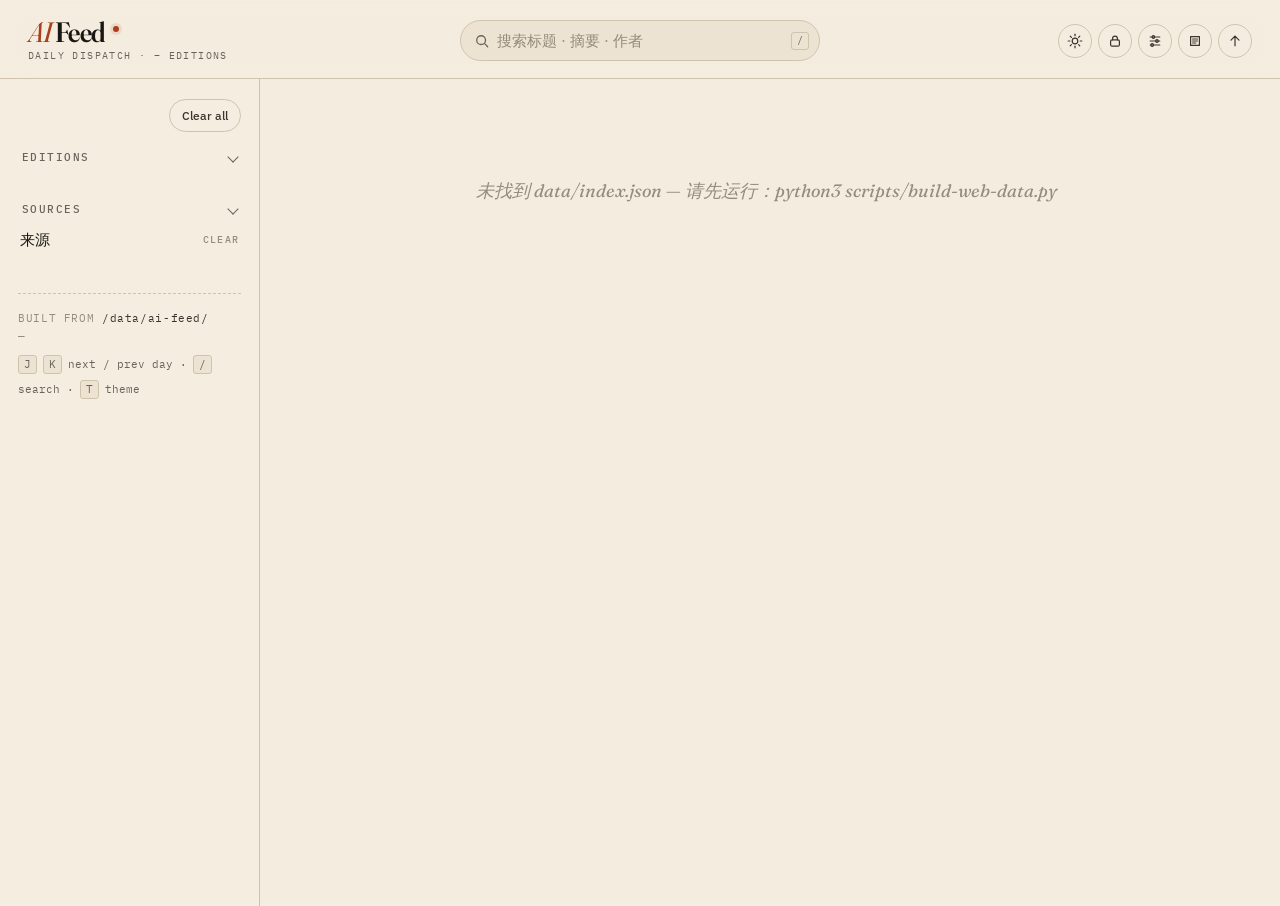
==== commit 25d17edc: "Add encrypted private bundle unlock mode" ====
--- a/web/index.html
+++ b/web/index.html
@@ -44,6 +44,12 @@
     <button class="icon-btn" id="theme-btn" title="切换主题 (T)" aria-label="theme">
       <svg class="i-sun" viewBox="0 0 20 20" width="16" height="16"><circle cx="10" cy="10" r="3.5" fill="none" stroke="currentColor" stroke-width="1.5"/><g stroke="currentColor" stroke-width="1.5" stroke-linecap="round"><line x1="10" y1="1.5" x2="10" y2="3.5"/><line x1="10" y1="16.5" x2="10" y2="18.5"/><line x1="1.5" y1="10" x2="3.5" y2="10"/><line x1="16.5" y1="10" x2="18.5" y2="10"/><line x1="4" y1="4" x2="5.5" y2="5.5"/><line x1="14.5" y1="14.5" x2="16" y2="16"/><line x1="16" y1="4" x2="14.5" y2="5.5"/><line x1="5.5" y1="14.5" x2="4" y2="16"/></g></svg>
       <svg class="i-moon" viewBox="0 0 20 20" width="16" height="16"><path d="M15.5 12a6.5 6.5 0 01-8-8 .7.7 0 00-1-.8 8 8 0 109.8 9.8.7.7 0 00-.8-1z" fill="currentColor"/></svg>
+    </button>
+    <button class="icon-btn" id="private-unlock-btn" title="解锁私有数据" aria-label="unlock private data">
+      <svg viewBox="0 0 20 20" width="16" height="16" fill="none" stroke="currentColor" stroke-width="1.5" stroke-linecap="round" stroke-linejoin="round">
+        <rect x="4.5" y="8.5" width="11" height="8" rx="1.8"/>
+        <path d="M7 8.5V6.8a3 3 0 0 1 6 0v1.7"/>
+      </svg>
     </button>
     <button class="icon-btn" id="settings-btn" title="设置 (,)" aria-label="settings" aria-haspopup="dialog" aria-controls="settings-modal" aria-expanded="false">
       <svg viewBox="0 0 20 20" width="16" height="16" fill="none" stroke="currentColor" stroke-width="1.5" stroke-linecap="round">
--- a/web/style.css
+++ b/web/style.css
@@ -4466,15 +4466,15 @@
 
 /* GitHub Pages / static preview mode: public data has no local scoring, tags,
    or private reading state. Keep the public surface focused on dates + sources. */
-[data-static-site] .title-score,
-[data-static-site] .level-row,
-[data-static-site] .tag-row,
-[data-static-site] .score-reason,
-[data-static-site] .item-actions,
-[data-static-site] .side-section[data-static-hide="true"] {
+[data-static-site]:not([data-private-unlocked="true"]) .title-score,
+[data-static-site]:not([data-private-unlocked="true"]) .level-row,
+[data-static-site]:not([data-private-unlocked="true"]) .tag-row,
+[data-static-site]:not([data-private-unlocked="true"]) .score-reason,
+[data-static-site]:not([data-private-unlocked="true"]) .item-actions,
+[data-static-site]:not([data-private-unlocked="true"]) .side-section[data-static-hide="true"] {
   display: none !important;
 }
 
-[data-static-site] .item-context-category {
+[data-static-site]:not([data-private-unlocked="true"]) .item-context-category {
   display: none;
 }
